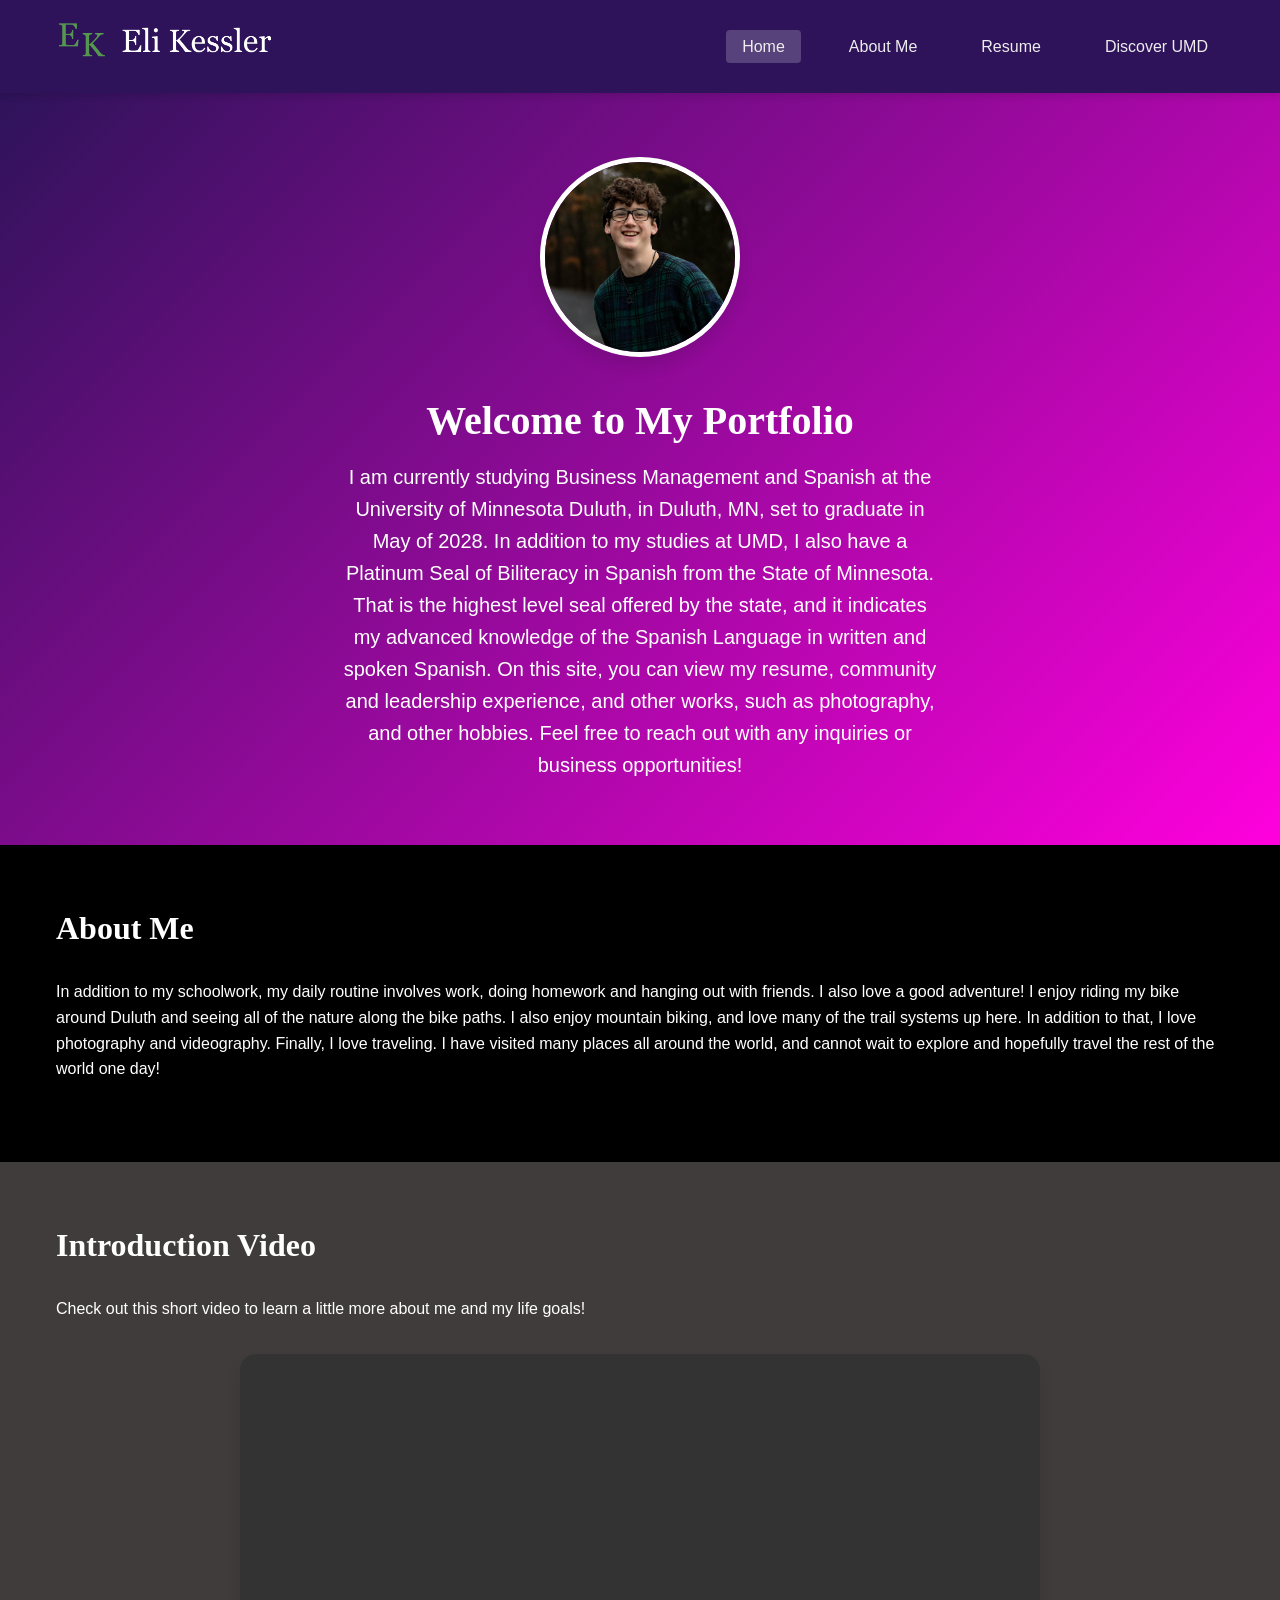
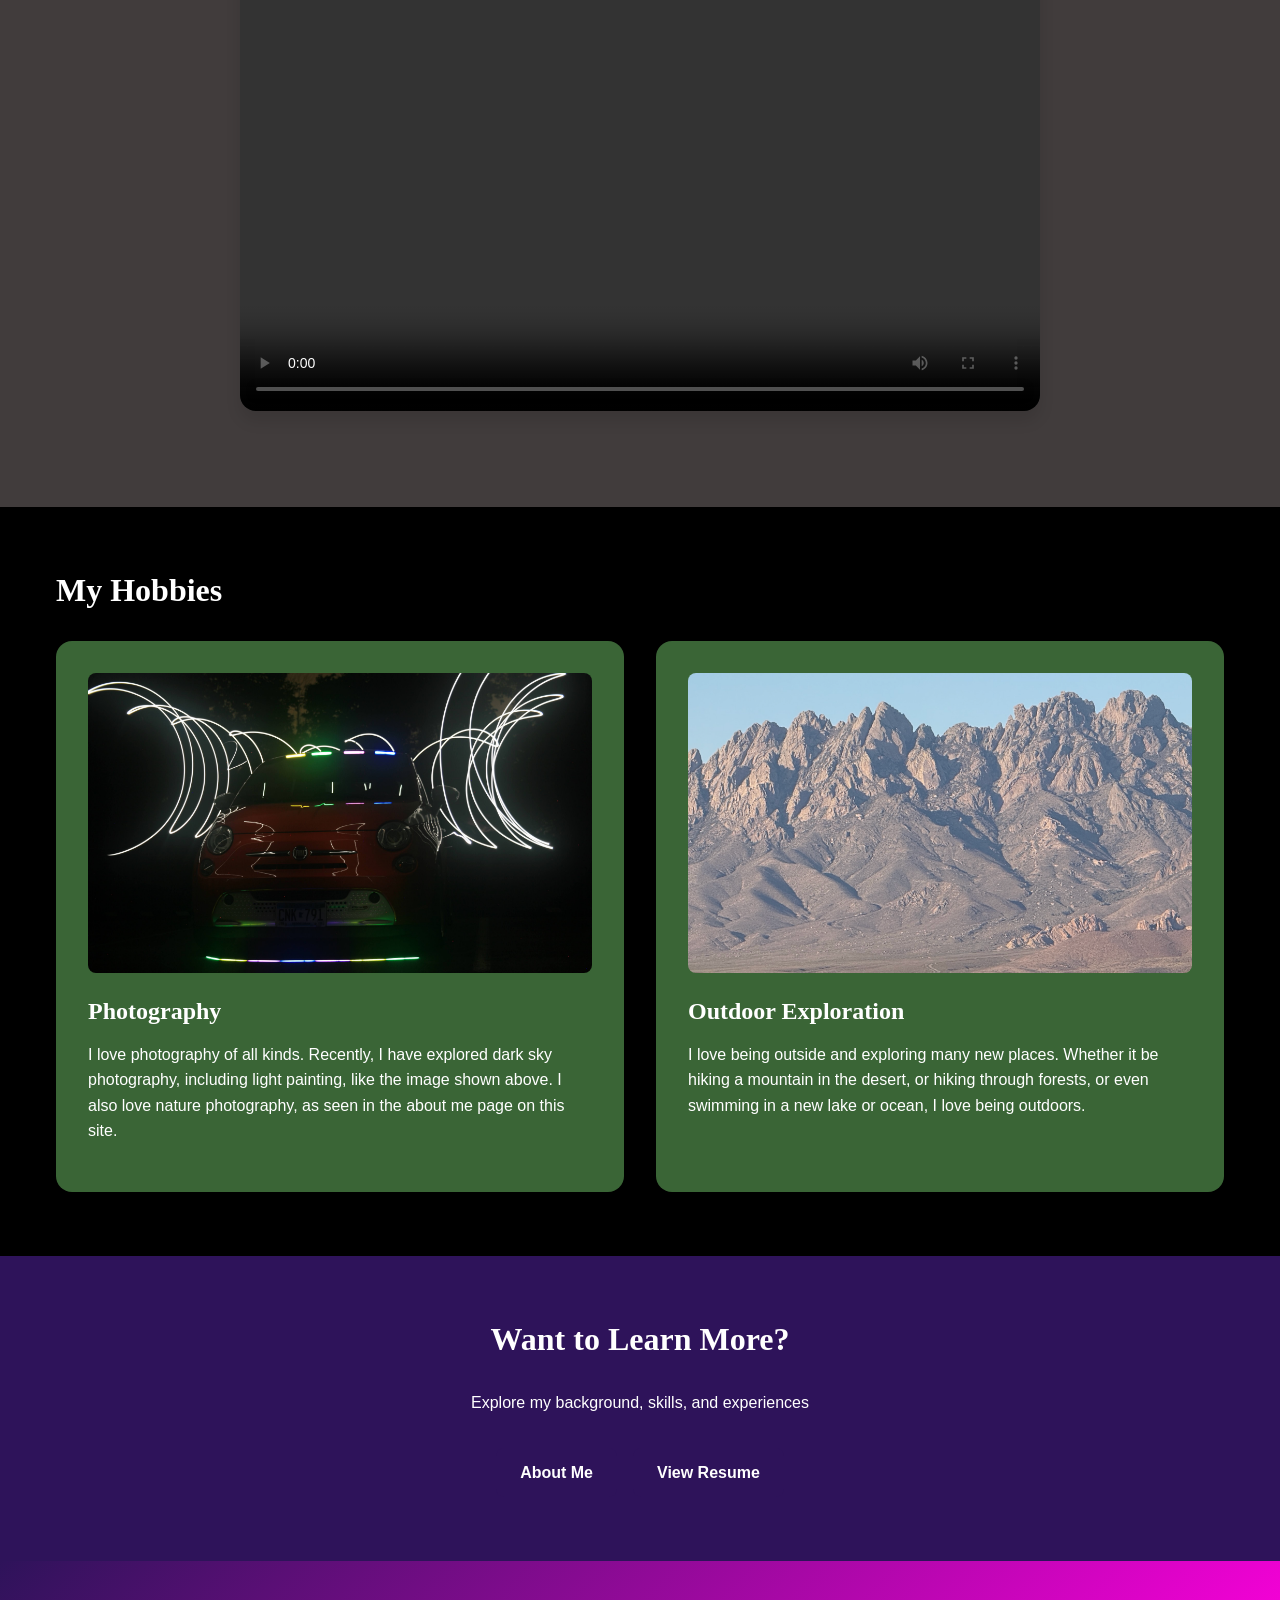
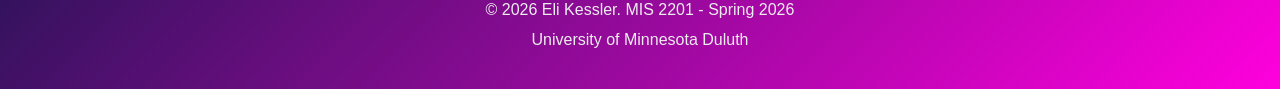
==== index.html @ 7580ed5b "Update index.html" ====
<!DOCTYPE html>
<!-- ==================================================================================
     MIS 2201 PHASE 1: PERSONAL WEBSITE - HOME PAGE
     ==================================================================================
     
     FILE: index.html (HOME PAGE)
     DUE: March 20, 2026, 11:00 AM
     POINTS: 6 pts (out of 22 pts for Required Pages Content)
     
     REQUIREMENTS FOR THIS PAGE:
     ✓ Professional headshot/picture of yourself
     ✓ Two hobby summaries with pictures  
     ✓ Short welcome video (introduce yourself)
     ✓ Professional introduction paragraph
     
     INSTRUCTIONS:
     1. Read ALL comments in this file - they explain everything!
     2. Replace ALL placeholder text marked with [BRACKETS]
     3. Replace ALL placeholder images in the images/ folder with YOUR images
     4. Replace placeholder video with YOUR welcome video
     5. Test in browser before submitting
     
     ================================================================================== -->

<html lang="en">
<!-- ==================================================================================
     HEAD SECTION
     ================================================================================== 
     The HEAD contains metadata about your page - info for browsers, not visible to users.
     ================================================================================== -->

<head>
    <!-- =============================================================================
         CHARACTER ENCODING & VIEWPORT
         Required for proper text display and mobile responsiveness
         ============================================================================= -->
    <meta charset="UTF-8">
    <meta name="viewport" content="width=device-width, initial-scale=1.0">

    <!-- =============================================================================
         SEO (Search Engine Optimization) META TAGS
         These help search engines understand your page
         ============================================================================= -->
    <meta name="description" content="Eli Kessler's professional portfolio website - MIS 2201 student at UMD">
    <meta name="keywords" content="portfolio, web development, UMD, Spanish, Photography">
    <meta name="author" content="Eli Kessler">

    <!-- =============================================================================
         PAGE TITLE
         This appears in browser tabs and search results
         
         ACTION REQUIRED: Replace [YOUR NAME] with your actual name
         ============================================================================= -->
    <title>Eli Kessler - Home | Personal Portfolio</title>

    <!-- =============================================================================
         LINK TO CSS STYLESHEET
         External CSS keeps styling separate from HTML (best practice)
         ============================================================================= -->
    <link rel="stylesheet" href="css/style.css">
     <link rel="icon" type="image/png" href="images/Favicon.png">
</head>

<!-- ==================================================================================
     BODY SECTION
     ================================================================================== 
     Everything visible on your webpage goes in the BODY
     ================================================================================== -->

<body>

    <!-- =============================================================================
         NAVIGATION BAR (6 pts worth of usability)
         =============================================================================
         The nav appears on EVERY page - must link to all 4 pages:
         - index.html (Home - this page)
         - about.html (About Me)
         - resume.html (Resume)
         - discover-umd.html (Discover UMD)
         
         The navigation has:
         - Desktop view: Horizontal menu
         - Mobile view: Hamburger menu (JavaScript in script.js handles this)
         ============================================================================= -->
   <nav class="navbar">

        <div class="container">
            <!-- Logo/Your Name (links to home) -->
            <div class="logo">
                <a href="index.html">
                    <!-- ACTION REQUIRED: Replace [YOUR NAME] with your actual name -->
                     <img src="images/Logo.png" height="50 px"/> </a>
            </div>
            <!-- Navigation Links -->
            <ul class="nav-menu">
                <li><a href="index.html" class="active">Home</a></li>
                <li><a href="about.html">About Me</a></li>
                <li><a href="resume.html">Resume</a></li>
                <li><a href="discover-umd.html">Discover UMD</a></li>
                <!-- OPTIONAL: If you do the extra credit game page, add link here -->
                <!-- <li><a href="game.html">Game</a></li> -->
            </ul>
            <!-- Hamburger Menu Icon (for mobile - handled by JavaScript) -->
            <div class="hamburger">
                <span></span>
                <span></span>
                <span></span>
            </div>
        </div>
    </nav>
    <!-- =============================================================================
         HERO SECTION WITH HEADSHOT
         =============================================================================
         REQUIRED (Part of 6 pts for Home Page):
         - Professional headshot/picture of yourself
         - Welcoming headline
         - Brief introduction
         
         FILE FORMAT NOTES:
         - Best formats: .jpg (photos), .png (if you want transparency)
         - Recommended size: 400x400px to 800x800px
         - Keep file size under 1MB (compress if needed)
         - Name your file clearly: "your-name-headshot.jpg"
         
         TO REPLACE THE PLACEHOLDER IMAGE:
         1. Take or select a professional photo of yourself
         2. Save it in the images/ folder  (e.g., "john-smith-headshot.jpg")
         3. Update the src below to match your filename
         4. Update the alt text with your actual name
         ============================================================================= -->
    <header class="hero">
        <div class="container">
            <div class="hero-content">
                <!-- HEADSHOT IMAGE - ACTION REQUIRED -->
                <img src="images/Me.jpg" alt="Photo of Eli Kessler" class="headshot">
                <!-- 
                    ^^^ REPLACE THIS ^^^
                    1. Change src="images/placeholder-headshot.png" to your image filename
                    2. Change alt="[YOUR NAME]..." to your actual name (important for accessibility)
                 -->

                <!-- WELCOME HEADING - ACTION REQUIRED -->
                <h1>Welcome to My Portfolio</h1>
                <!-- ^^^ CUSTOMIZE THIS - Make it your own! Examples:
                     "Hi, I'm [Your Name]"
                     "Welcome to [Your Name]'s Portfolio"
                     "Building the Future, One Line of Code at a Time"
                 -->

                <!-- INTRODUCTION PARAGRAPH - ACTION REQUIRED -->
                <p class="intro">
                        I am currently studying Business Management and Spanish at the University of Minnesota Duluth, in Duluth, MN, set to graduate in May of 2028. In addition to my studies at UMD, I also have a Platinum Seal of Biliteracy in Spanish from the State of Minnesota. That is the highest level seal offered by the state, and it indicates my advanced knowledge of the Spanish Language in written and spoken Spanish. On this site, you can view my resume, community and leadership experience, and other works, such as photography, and other hobbies. Feel free to reach out with any inquiries or business opportunities!
                    <!-- EXAMPLE (DELETE THIS and write your own):
                         Hi, I'm Sarah Johnson, a junior majoring in Management Information Systems at the University 
                         of Minnesota Duluth. I'm passionate about using technology to solve business problems and 
                         create innovative solutions. Welcome to my portfolio!
                     -->
                </p>
            </div>
        </div>
    </header>

    <!-- =============================================================================
         INTRODUCTION SECTION
         =============================================================================
         More detailed introduction - expands on your hero section
         Tell visitors more about yourself, your goals, and what they'll find on your site
         ============================================================================= -->
    <section class="introduction">
        <div class="container">
            <h2>About Me</h2>
            <!-- ACTION REQUIRED: Write 3-5 sentences expanding on your introduction -->
            <p>
                    In addition to my schoolwork, my daily routine involves work, doing homework and hanging out with friends. I also love a good adventure! I enjoy riding my bike around Duluth and seeing all of the nature along the bike paths. I also enjoy mountain biking, and love many of the trail systems up here. In addition to that, I love photography and videography. Finally, I love traveling. I have visited many places all around the world, and cannot wait to explore and hopefully travel the rest of the world one day!
            </p>
        </div>
    </section>

    <!-- =============================================================================
         WELCOME VIDEO SECTION
         =============================================================================
         REQUIRED (Part of 6 pts for Home Page):
         - Short welcome video where you introduce yourself
         - Recommended: 30-60 seconds long
         - Show your personality! Smile, be confident
         
         ============================================================================= 
         
         VIDEO EMBEDDING: YOU HAVE 3 OPTIONS
         Choose the option that works best for you:
         
         OPTION 1: YouTube (RECOMMENDED - EASIEST)
         ==========================================
         1. Upload your video to YouTube
         2. Click "Share" → "Embed"
         3. Copy the iframe code
         4. Replace the iframe below
         
         PROS: Easy, reliable, handles all devices automatically, free hosting
         CONS: Requires YouTube account, video is public
         
         FILE FORMATS for upload: YouTube accepts MP4, MOV, AVI, WMV
         
         
         OPTION 2: Vimeo (GREAT ALTERNATIVE)
         ====================================
         1. Upload to Vimeo (vimeo.com)
         2. Get embed code
         3. Replace iframe below
         
         PROS: Professional looking, good for portfolios, no ads
         CONS: Free tier has weekly upload limits
         
         
         OPTION 3: Self-Hosted HTML5 Video (ADVANCED)
         =============================================
         Host the video file yourself (on GitHub Pages, Netlify, etc.)
         
         PROS: Full control, no external platform needed
         CONS: Larger files slow down your site, browser compatibility issues
         
         FILE FORMATS: Use BOTH MP4 and WebM for maximum compatibility
         - MP4: Works in Chrome, Safari, Edge, Firefox
         - WebM: Smaller file size, works in modern browsers
         
         Recommended specs:
         - Resolution: 1920x1080 (1080p) or 1280x720 (720p)
         - Length: 30-60 seconds (keep under 2 minutes)
         - File size: Under 50MB (compress if needed)
         - Codec: H.264 for MP4
         
         COMPRESSION TOOLS:
         - HandBrake (free): handbrake.fr
         - Online: cloudconvert.com, freeconvert.com
         
         ============================================================================= -->
    <section class="welcome-video">
        <div class="container">
            <h2>Introduction Video</h2>
             <p> Check out this short video to learn a little more about me and my life goals!</p>
            <div class="video-container">

                <!-- =====================================================================
                     SAMPLE VIDEO (Replace with YOUR video!)
                     =====================================================================
                     A sample video is included so you can see how it looks.
                     You MUST replace this with YOUR OWN welcome video before submitting.
                     
                     You have 3 options for your own video:
                     
                     OPTION 1: YOUTUBE (RECOMMENDED - EASIEST)
                     - Upload your video to YouTube
                     - Click "Share" > "Embed" > Copy the iframe code
                     - Replace the <video> tag below with your YouTube iframe
                     - Example:
                       <iframe width="560" height="315" 
                               src="https://www.youtube.com/embed/YOUR_VIDEO_ID" 
                               title="Welcome Video" frameborder="0"
                               allow="accelerometer; autoplay; clipboard-write; encrypted-media; gyroscope; picture-in-picture"
                               allowfullscreen>
                       </iframe>
                     
                     OPTION 2: VIMEO
                     - Upload to vimeo.com, get embed code
                     - Replace the <video> tag below with Vimeo iframe
                     
                     OPTION 3: SELF-HOSTED (current setup)
                     - Replace videos/sample-welcome.mp4 with YOUR video file
                     - Provide BOTH MP4 and WebM for best browser compatibility
                     ===================================================================== -->
                <video controls>
                    <source src="videos/Me.mp4" type="video/mp4">
                    Your browser does not support the video tag.
                    <a download="" href="videos/Me.mp4">Download the video instead.</a>
                </video>
                <!-- ^^^ REPLACE THIS with YOUR welcome video (YouTube, Vimeo, or your own file) -->
            </div>
        </div>
    </section>

    <!-- =============================================================================
         HOBBIES SECTION
         =============================================================================
         REQUIRED (Part of 6 pts for Home Page):
         - TWO hobby summaries with pictures
         - Each hobby needs: name, image, brief description
         
         Later, on your ABOUT page, you'll expand these with detailed stories
         Here, just give a preview/summary
         
         IMAGE REQUIREMENTS:
         - 2 hobbies = 2 images minimum
         - FILE FORMATS: .jpg (best for photos), .png (if transparency needed)
         - SIZE: Around 800x600px or larger (will be resized by CSS)
         - KEEP FILE SIZE: Under 500KB each (compress if needed)
         
         FILE NAMING: Be descriptive!
         - Good: "sarah-photography-hobby.jpg", "john-hiking-mountains.jpg"
         - Bad: "IMG_1234.jpg", "photo.jpg"
         
         TO REPLACE PLACEHOLDERS:
         1. Choose 2 of YOUR hobbies/interests
         2. Find or take photos representing each hobby
         3. Save them in images/ folder
         4. Update src attributes below
         5. Write YOUR hobby names and descriptions
         ============================================================================= -->
    <section class="hobbies">
        <div class="container">
            <h2>My Hobbies</h2>
            <div class="hobby-grid">

                <!-- =================================================================
                     HOBBY #1 - ACTION REQUIRED: Replace with YOUR first hobby
                     ================================================================= -->
                <div class="hobby-card">
                    <!-- HOBBY IMAGE -->
                    <img src="images/Car.JPG"
                        alt="Light painting car photo taken by Eli Kessler">
                    <!-- ^^^ REPLACE:
                         1. src= with your hobby image filename
                         2. alt= with description of what the image shows
                     -->

                    <!-- HOBBY NAME -->
                    <h3>Photography</h3>
                    <!-- ^^^ REPLACE with your hobby name. Examples:
                         "Photography", "Hiking", "Coding", "Cooking", "Gaming", etc.
                     -->

                    <!-- HOBBY SUMMARY (2-3 sentences) -->
                    <p>
                        I love photography of all kinds. Recently, I have explored dark sky photography, including light painting, like the image shown above. I also love nature photography, as seen in the about me page on this site.

                        <!-- EXAMPLE (DELETE and write your own):
                             I've been passionate about photography for over 3 years, 
                             specializing in landscape and nature photography. I love 
                             capturing the beauty of Minnesota's wilderness areas.
                         -->
                    </p>
                </div>

                <!-- =================================================================
                     HOBBY #2 - ACTION REQUIRED: Replace with YOUR second hobby
                     ================================================================= -->
                <div class="hobby-card">
                    <img src="images/mountain.jpg" alt="Photo of Organ Mountain taken by Eli Kessler">

                    <h3>Outdoor Exploration</h3>

                    <p>
                        I love being outside and exploring many new places. Whether it be hiking a mountain in the desert, or hiking through forests, or even swimming in a new lake or ocean, I love being outdoors. 
                    </p>
                </div>

            </div>
        </div>
    </section>

    <!-- =============================================================================
         CALL TO ACTION (CTA) SECTION
         =============================================================================
         Encourage visitors to explore more of your site
         This creates a good user experience and improves navigation
         ============================================================================= -->
  
        <div class="cta">
            <h2>Want to Learn More?</h2>
            <p>Explore my background, skills, and experiences</p>
            <div class="cta-buttons">
                <a href="about.html" class="btn btn-primary">About Me</a>
                <a href="resume.html" class="btn btn-primary">View Resume</a>
            </div>
            <!-- OPTIONAL: Customize these buttons or add more -->
        </div>
  

    <!-- =============================================================================
         FOOTER
         =============================================================================
         Appears on every page - contains copyright and attribution
         ============================================================================= -->
    <footer>
        <div class="container">
            <!-- ACTION REQUIRED: Replace [YOUR NAME] -->
            <p>&copy; 2026 Eli Kessler. MIS 2201 - Spring 2026</p>
            <p>University of Minnesota Duluth</p>
            <!-- OPTIONAL: Add social media links, contact email, etc. -->
        </div>
    </footer>

    <!-- =============================================================================
         JAVASCRIPT
         =============================================================================
         Links to external JavaScript file for interactivity
         - Handles mobile menu toggle
         - Adds smooth scrolling
         - Creates fade-in animations
         ============================================================================= -->
    <script src="js/script.js"></script>
    <!-- The JavaScript is in an external file (js/script.js) - best practice! -->

</body>

</html>

<!-- ==================================================================================
     SUBMISSION CHECKLIST FOR index.html (Home Page)
     ==================================================================================
     
     Before submitting, verify YOU HAVE:
     ✓ Replaced [YOUR NAME] everywhere it appears
     ✓ Written a professional introduction paragraph
     ✓ Replaced headshot image with YOUR photo
     ✓ Added YOUR welcome video (YouTube, Vimeo, or self-hosted)
     ✓ Described YOUR two hobbies with images
     ✓ Replaced ALL placeholder images with YOUR images
     ✓ Updated all alt text for images
     ✓ Tested page in browser (looks good on desktop AND mobile)
     ✓ All links in navigation work
     ✓ Video plays correctly
     ✓ No "localhost" references (when you deploy)
     
     TESTING:
     1. Open index.html in your browser
     2. Click all navigation links (should work)
     3. Check that all images load
     4. Play the video
     5. Test on your phone (responsive design)
     
     GRADING: This page is worth 6 points out of 22 total for Required Pages
     
     ================================================================================== -->
---- css/style.css ----
/* ==================================================================================
   MIS 2201 PHASE 1: PERSONAL WEBSITE STYLESHEET
   ==================================================================================
   
   FILE: style.css
   PURPOSE: Main stylesheet for your personal portfolio website
   
   WHAT THIS FILE DOES:
   - Controls all visual styling (colors, fonts, layouts, spacing)
   - Makes your website responsive (looks good on phones, tablets, desktops)
   - Creates animations and interactive effects
   - Ensures consistent design across all pages
   
   ================================================================================== 
   
   CSS BASICS FOR STUDENTS
   ==================================================================================
   
   CSS (Cascading Style Sheets) controls how your HTML looks. It uses "selectors"
   to target HTML elements and apply styles to them.
   
   ANATOMY OF A CSS RULE:
   ```
   selector {
       property: value;
       another-property: another-value;
   }
   ```
   
   EXAMPLE:
   ```
   h1 {
       color: red;
       font-size: 24px;
   }
   ```
   This makes all <h1> headings red and 24 pixels tall.
   
   ================================================================================== 
   
   CUSTOMIZING THIS STYLESHEET
   ==================================================================================
   
   YOU DON'T NEED TO MODIFY THIS FILE TO COMPLETE THE PROJECT!
   
   However, if you want to customize your website's appearance, here are the
   easiest ways to do it:
   
   1. CHANGE COLORS (See CSS Variables section below)
      - Scroll down to :root { } section
      - Change the color values
      - Example: Change --primary-color from #7a0019 to #ff0000 for red
   
   2. CHANGE FONTS
      - Find the --font-primary and --font-heading variables
      - Replace with different font families
      - Example: --font-primary: 'Arial', sans-serif;
   
   3. ADJUST SPACING
      - Modify the --spacing variables to make things closer or further apart
   
   4. CHANGE BORDER RADIUS
      - Adjust --radius variables to make corners more or less rounded
   
   Make changes carefully and test in your browser after each change!
   
   ================================================================================== 
   
   CSS VARIABLES (Custom Properties)
   ==================================================================================
   
   CSS Variables let you define values once and reuse them throughout the file.
   This makes it easy to change colors, fonts, or spacing in one place.
   
   HOW TO USE:
   - Define: --variable-name: value; (in :root)
   - Use: var(--variable-name) anywhere in the file
   
   EXAMPLE:
   ```
   :root {
       --my-color: blue;
   }
   
   h1 {
       color: var(--my-color);  (h1 will be blue)
   }
   ```
   
   TIP: Change the values below to customize your entire website's look!

==================================================================================*/
.header-logo {
    max-width: 200px; /* Adjust this number to make it bigger or smaller */
    height: auto;
}
/* ===== CSS VARIABLES ===== */
:root {
    /* Colors - Customize these! */
    --primary-color: #2e135a;
    /* UMD Maroon */
    --secondary-color: #3a6536;
    /* UMD Gold */
    --accent-color: #ff00dd;
    /* Blue accent */
    --text-primary: #ffffff;
    /* Dark gray */
    --text-secondary: #ffffff;
    /* Medium gray */
    --background: #000000;
    /* White */
    --background-light: #413c3c;
    /* Light gray */
    --border-color: #2f007a;
    /* Border gray */
    --link-hover: #c27ba0;

    /* Fonts */
    --font-primary: 'Georgia', Tahoma, Geneva, Verdana, sans-serif;
    --font-heading: 'Georgia', serif;

    /* Spacing */
    --spacing-xs: 0.5rem;
    --spacing-sm: 1rem;
    --spacing-md: 2rem;
    --spacing-lg: 3rem;
    --spacing-xl: 4rem;

    /* Border Radius */
    --radius-sm: 0.25rem;
    --radius-md: 0.5rem;
    --radius-lg: 1rem;

    /* Shadows */
    --shadow-sm: 0 1px 2px rgba(0, 0, 0, 0.05);
    --shadow-md: 0 4px 6px rgba(0, 0, 0, 0.1);
    --shadow-lg: 0 10px 15px rgba(0, 0, 0, 0.1);
}

/* ===== RESET & BASE STYLES ===== */
* {
    margin: 0;
    padding: 0;
    box-sizing: border-box;
}

html {
    scroll-behavior: smooth;
}

body {
    font-family: var(--font-primary);
    color: var(--text-primary);
    line-height: 1.6;
    background-color: var(--background);
}

.container {
    max-width: 1200px;
    margin: 0 auto;
    padding: 0 var(--spacing-sm);
}

/* ===== TYPOGRAPHY ===== */
h1,
h2,
h3,
h4,
h5,
h6 {
    font-family: var(--font-heading);
    line-height: 1.2;
    margin-bottom: var(--spacing-sm);
    color: var(--text-primary);
}

h1 {
    font-size: 2.5rem;
}

h2 {
    font-size: 2rem;
    margin-bottom: var(--spacing-md);
}

h3 {
    font-size: 1.5rem;
}

p {
    margin-bottom: var(--spacing-sm);
}

a {
    color: var(--accent-color);
    text-decoration: none;
    transition: color 0.3s ease;
}

a:hover {
    color: var(--accent-color);
    text-decoration: underline;
}

/* ===== NAVIGATION ===== */
.navbar {
    background-color: var(--primary-color);
    color: white;
    padding: var(--spacing-sm) 0;
    box-shadow: var(--shadow-md);
    position: sticky;
    top: 0;
    z-index: 1000;
}

.navbar .container {
    display: flex;
    justify-content: space-between;
    align-items: center;
}

.logo a {
    color: white;
    font-size: 1.5rem;
    font-weight: bold;
    text-decoration: none;
}

.nav-menu {
    display: flex;
    list-style: none;
    gap: var(--spacing-md);
}

.nav-menu a {
    color: #ededed;
    padding: 0.5rem 1rem;
    border-radius: var(--radius-sm);
    transition: background-color 0.3s ease;
}

.nav-menu a:hover,
.nav-menu a.active {
    background-color: rgba(255, 255, 255, 0.2);
    text-decoration: none;
}

/* Hamburger Menu (Mobile) */
.hamburger {
    display: none;
    flex-direction: column;
    cursor: pointer;
    gap: 4px;
}

.hamburger span {
    width: 25px;
    height: 3px;
    background-color: white;
    transition: 0.3s;
}

/* ===== HERO SECTION ===== */
.hero {
    background: linear-gradient(135deg, var(--primary-color) 0%, var(--accent-color) 100%);
    color: white;
    padding: var(--spacing-xl) 0;
    text-align: center;
}

.hero-content {
    max-width: 800px;
    margin: 0 auto;
}

.headshot {
    width: 200px;
    height: 200px;
    border-radius: 50%;
    object-fit: cover;
    border: 5px solid white;
    box-shadow: var(--shadow-lg);
    margin-bottom: var(--spacing-md);
}

.hero h1 {
    color: white;
    margin-bottom: var(--spacing-sm);
}

.intro {
    font-size: 1.25rem;
    max-width: 600px;
    margin: 0 auto;
}

/* ===== SECTIONS ===== */
section {
    padding: var(--spacing-xl) 0;
}

section:nth-child(even) {
    background-color: var(--background-light);
}

.page-header {
     background: linear-gradient(135deg, var(--primary-color) 0%, var(--accent-color) 100%);
    color: white;
    padding: var(--spacing-lg) 0;
    text-align: center;
}

.page-header h1 {
    color: white;
}

.page-header p {
    font-size: 1.25rem;
    opacity: 0.9;
}

/* ===== BUTTONS ===== */
.btn {
    display: inline-block;
    padding: 0.75rem 1.5rem;
    border-radius: var(--radius-md);
    font-weight: bold;
    text-decoration: none;
    transition: all 0.3s ease;
    cursor: pointer;
    border: none;
}

.btn-primary {
    background-color: var(--primary-color);
    color: white;
}

.btn-primary:hover {
    background-color: var(--primary-color);
    text-decoration: none;
    transform: translateY(-2px);
    box-shadow: var(--shadow-lg);
}

.btn-secondary {
    background-color: var(--secondary-color);
    color: var(--text-primary);
}

.btn-secondary:hover {
    background-color: #e6b800;
    text-decoration: none;
    transform: translateY(-2px);
}

.btn-download {
    background-color: var(--primary-color);
    color: white;
    margin-top: var(--spacing-sm);
  
}

.btn-download:hover {
    background-color: var(--primary-color);
    text-decoration: none;
    
}

/* ===== GRIDS ===== */
.hobby-grid,
.highlights-grid,
.reasons-grid,
.facts-grid,
.skills-grid {
    display: grid;
    grid-template-columns: repeat(auto-fit, minmax(250px, 1fr));
    gap: var(--spacing-md);
    margin-top: var(--spacing-md);
}

/* ===== CARDS ===== */
.hobby-card,
.reason-card,
.highlight-item,
.highlight-card,
.company-card {
    background: #3a6536;
    padding: var(--spacing-md);
    border-radius: var(--radius-lg);
    box-shadow: var(--shadow-md);
    transition: transform 0.3s ease, box-shadow 0.3s ease;
}

.hobby-card:hover,
.reason-card:hover,
.highlight-item:hover,
.highlight-card:hover {
    transform: translateY(-5px);
    box-shadow: var(--shadow-lg);
}

.hobby-card img {
    width: 100%;
    height: 300px;
    object-fit: cover;
    border-radius: var(--radius-md);
    margin-bottom: var(--spacing-sm);
}

.highlight-item img,
.highlight-card img {
    width: 100%;
    height: auto;
    border-radius: var(--radius-md);
    margin-bottom: var(--spacing-sm);
}

.reason-card .icon {
    font-size: 3rem;
    margin-bottom: var(--spacing-sm);
}

/* ===== VIDEO CONTAINERS ===== */
.video-container {
    position: relative;
    padding-bottom: 56.25%;
    /* 16:9 Aspect Ratio */
    height: 0;
    overflow: hidden;
    max-width: 800px;
    margin: var(--spacing-md) auto;
    border-radius: var(--radius-lg);
    box-shadow: var(--shadow-lg);
}

.video-container iframe,
.video-container video {
    position: absolute;
    top: 0;
    left: 0;
    width: 100%;
    height: 100%;
}

/* ===== RESUME SPECIFIC ===== */
.resume-section {
    margin-bottom: var(--spacing-lg);
}

.resume-item {
    margin-bottom: var(--spacing-md);
    padding-bottom: var(--spacing-md);
    border-bottom: 1px solid var(--border-color);
}

.resume-item:last-child {
    border-bottom: none;
}

.item-header {
    display: flex;
    justify-content: space-between;
    align-items: baseline;
    margin-bottom: var(--spacing-xs);
}

.item-header h3 {
    margin-bottom: 0;
}

.date {
    color: var(--text-secondary);
    font-style: italic;
}

.institution {
    color: var(--text-secondary);
    margin-bottom: var(--spacing-sm);
}

.resume-item ul {
    margin-left: var(--spacing-md);
}

.resume-item li {
    margin-bottom: var(--spacing-xs);
}

.skill-category {
    background: var(--background-light);
    padding: var(--spacing-md);
    border-radius: var(--radius-md);
}

/* ===== COMPANIES (About Page) ===== */
.company-card {
    margin-bottom: var(--spacing-md);
}

.company-header {
    display: flex;
    align-items: center;
    gap: var(--spacing-sm);
    margin-bottom: var(--spacing-md);
}

.company-logo {
    width: 80px;
    height: 80px;
    object-fit: contain;
}

.company-details h4 {
    margin-top: var(--spacing-md);
    color: var(--primary-color);
}

.company-details ul {
    margin-left: var(--spacing-md);
}

/* ===== HOBBY DETAILS (About Page) ===== */
.hobby-detail {
    margin-bottom: var(--spacing-lg);
    padding-bottom: var(--spacing-lg);
    border-bottom: none;
}

.hobby-detail:last-child {
    border-bottom: none;
}

.hobby-images {
    display: grid;
    grid-template-columns: repeat(auto-fit, minmax(300px, 1fr));
    gap: var(--spacing-sm);
    margin: var(--spacing-md) 0;
}

.hobby-images img {
    width: 100%;
    height: 300px;
    object-fit: cover;
    border-radius: var(--radius-md);
}

/* ===== UMD FACTS ===== */
.facts-grid {
    text-align: center;
}

.fact {
    padding: var(--spacing-md);
}

.fact-number {
    font-size: 2.5rem;
    font-weight: bold;
    color: var(--primary-color);
}

.fact-label {
    color: var(--text-secondary);
    font-size: 0.9rem;
}

/* ===== CTA SECTION ===== */
.cta {
    background: var(--primary-color);
    text-align: center;
    padding: var(--spacing-xl) 0;
    
}

.cta h2,
.cta p {
    color: white;
}

.cta-buttons {
    display: flex;
    gap: var(--spacing-sm);
    justify-content: center;
    margin-top: var(--spacing-md);
}

/* ===== FOOTER ===== */
footer {
      background: linear-gradient(135deg, var(--primary-color) 0%, var(--accent-color) 100%);
    color: #ededed;
    text-align: center;
    padding: var(--spacing-md) 0;
}

footer p {
    margin: 0.25rem 0;
}

/* ===== RESPONSIVE DESIGN ===== */
@media (max-width: 768px) {

    /* Mobile navigation */
    .nav-menu {
        position: fixed;
        left: -100%;
        top: 60px;
        flex-direction: column;
        background-color: var(--primary-color);
        width: 100%;
        text-align: center;
        transition: 0.3s;
        box-shadow: var(--shadow-lg);
        padding: var(--spacing-md) 0;
    }

    .nav-menu.active {
        left: 0;
    }

    .hamburger {
        display: flex;
    }

    /* Typography adjustments */
    h1 {
        font-size: 2rem;
    }

    h2 {
        font-size: 1.75rem;
    }

    /* Grid adjustments */
    .hobby-grid,
    .highlights-grid,
    .reasons-grid {
        grid-template-columns: 1fr;
    }

    /* Header adjustments */
    .item-header {
        flex-direction: column;
        align-items: flex-start;
    }

    /* CTA buttons */
    .cta-buttons {
        flex-direction: column;
        align-items: center;
    }

    .btn {
        width: 80%;
    }
}

/* ===== UTILITY CLASSES ===== */
.text-center {
    text-align: center;
}

.mt-1 {
    margin-top: var(--spacing-sm);
}

.mt-2 {
    margin-top: var(--spacing-md);
}

.mt-3 {
    margin-top: var(--spacing-lg);
}

.mb-1 {
    margin-bottom: var(--spacing-sm);
}

.mb-2 {
    margin-bottom: var(--spacing-md);
}

.mb-3 {
    margin-bottom: var(--spacing-lg);
}

/* ===== ANIMATIONS ===== */
@keyframes fadeIn {
    from {
        opacity: 0;
        transform: translateY(20px);
    }

    to {
        opacity: 1;
        transform: translateY(0);
    }
}

.fade-in {
    animation: fadeIn 0.6s ease-out;
}
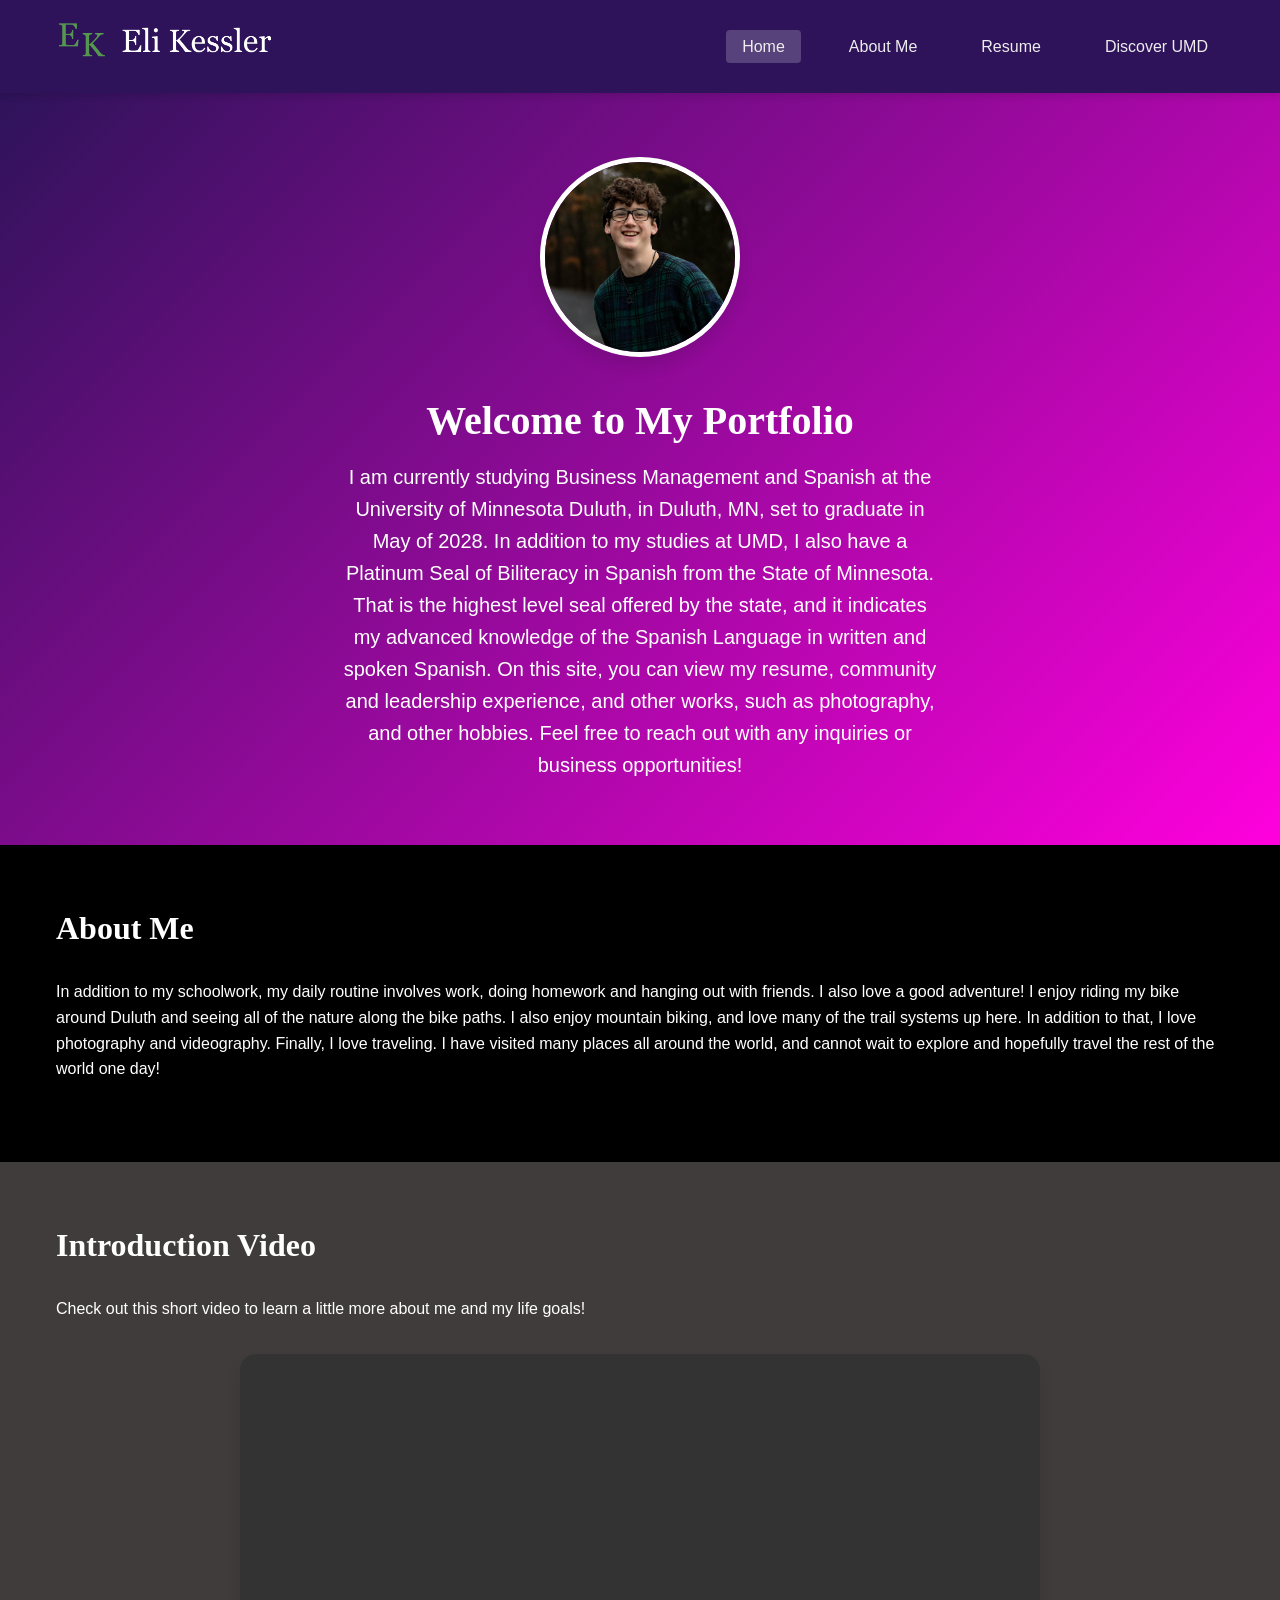
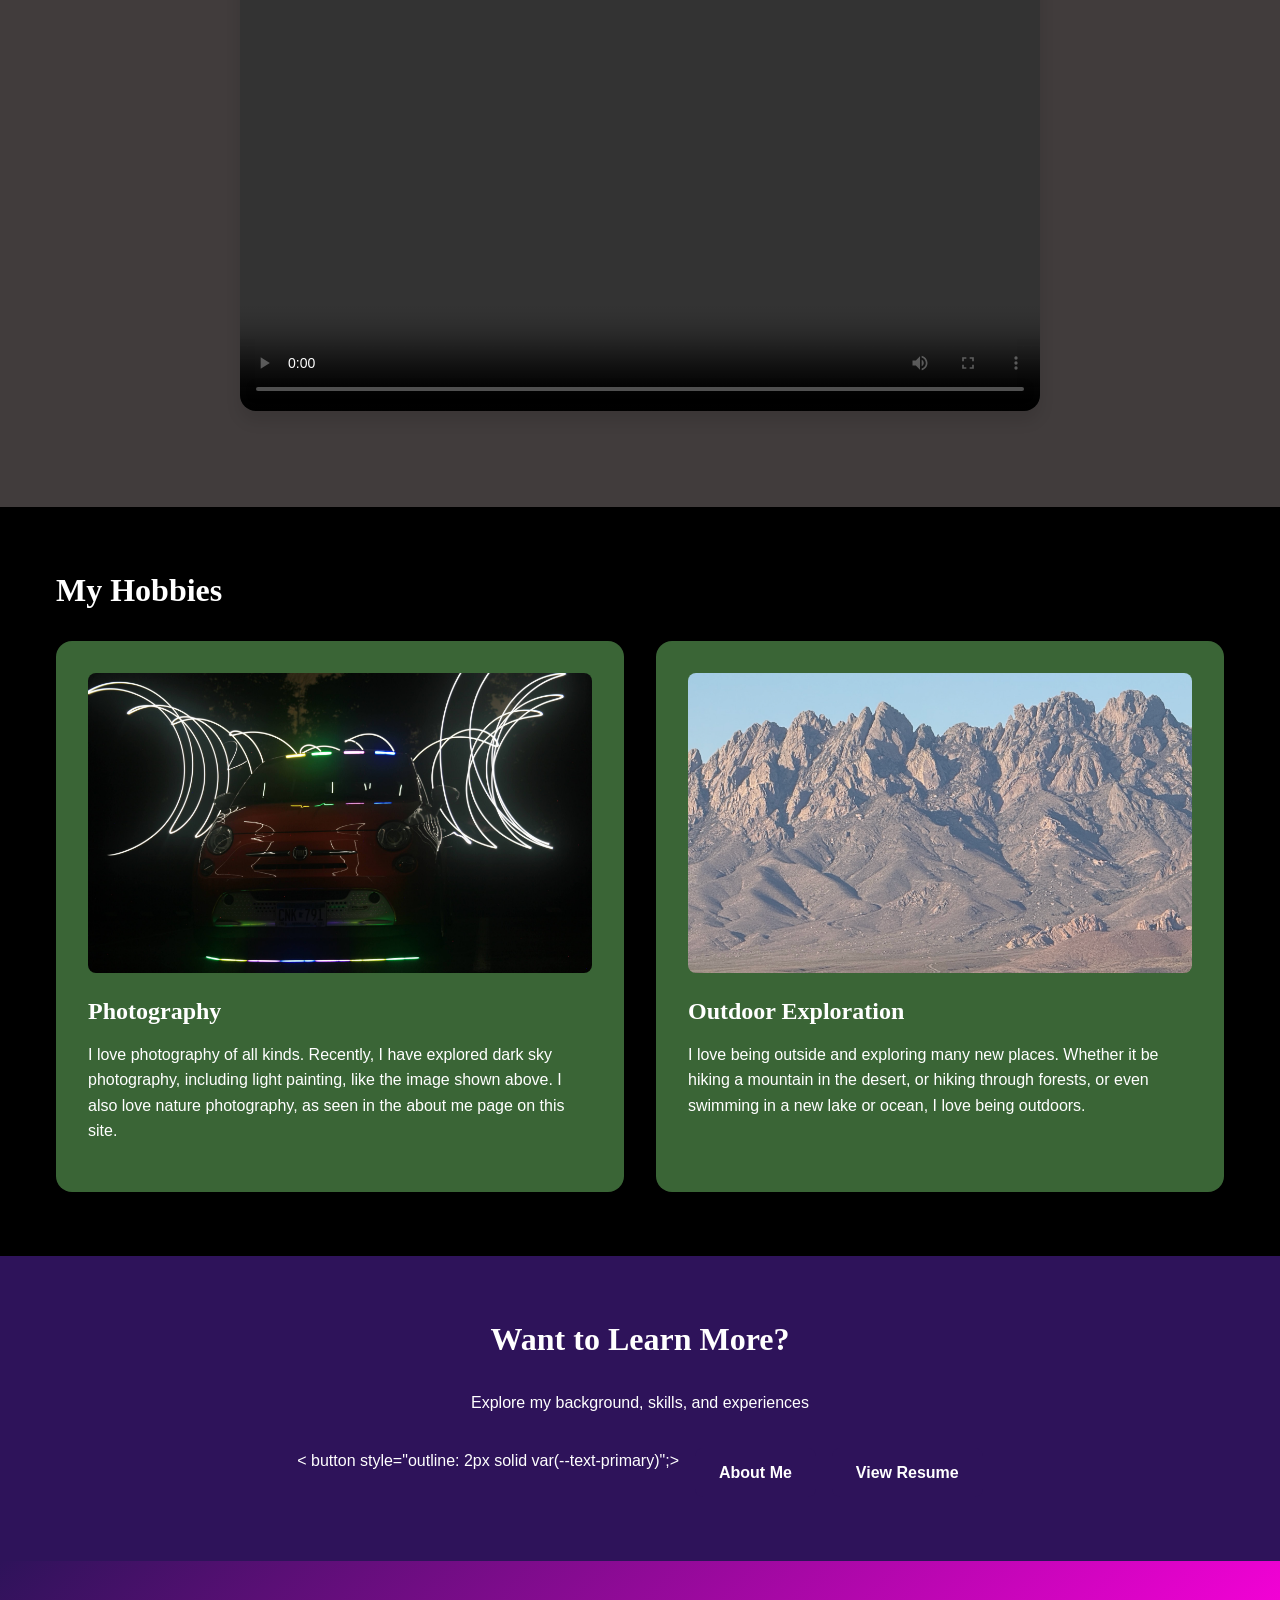
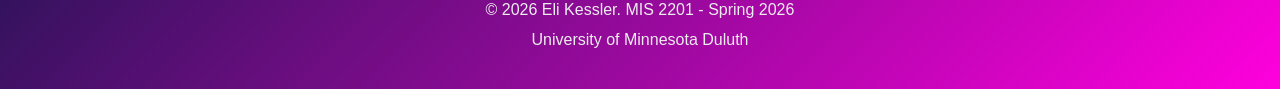
==== commit f61d1207: "Update index.html" ====
--- a/index.html
+++ b/index.html
@@ -368,8 +368,10 @@
             <h2>Want to Learn More?</h2>
             <p>Explore my background, skills, and experiences</p>
             <div class="cta-buttons">
+                 < button style="outline: 2px solid var(--text-primary)";>
                 <a href="about.html" class="btn btn-primary">About Me</a>
                 <a href="resume.html" class="btn btn-primary">View Resume</a>
+                 </button>
             </div>
             <!-- OPTIONAL: Customize these buttons or add more -->
         </div>
--- a/css/style.css
+++ b/css/style.css
@@ -583,6 +583,7 @@
     gap: var(--spacing-sm);
     justify-content: center;
     margin-top: var(--spacing-md);
+    
 }
 
 /* ===== FOOTER ===== */
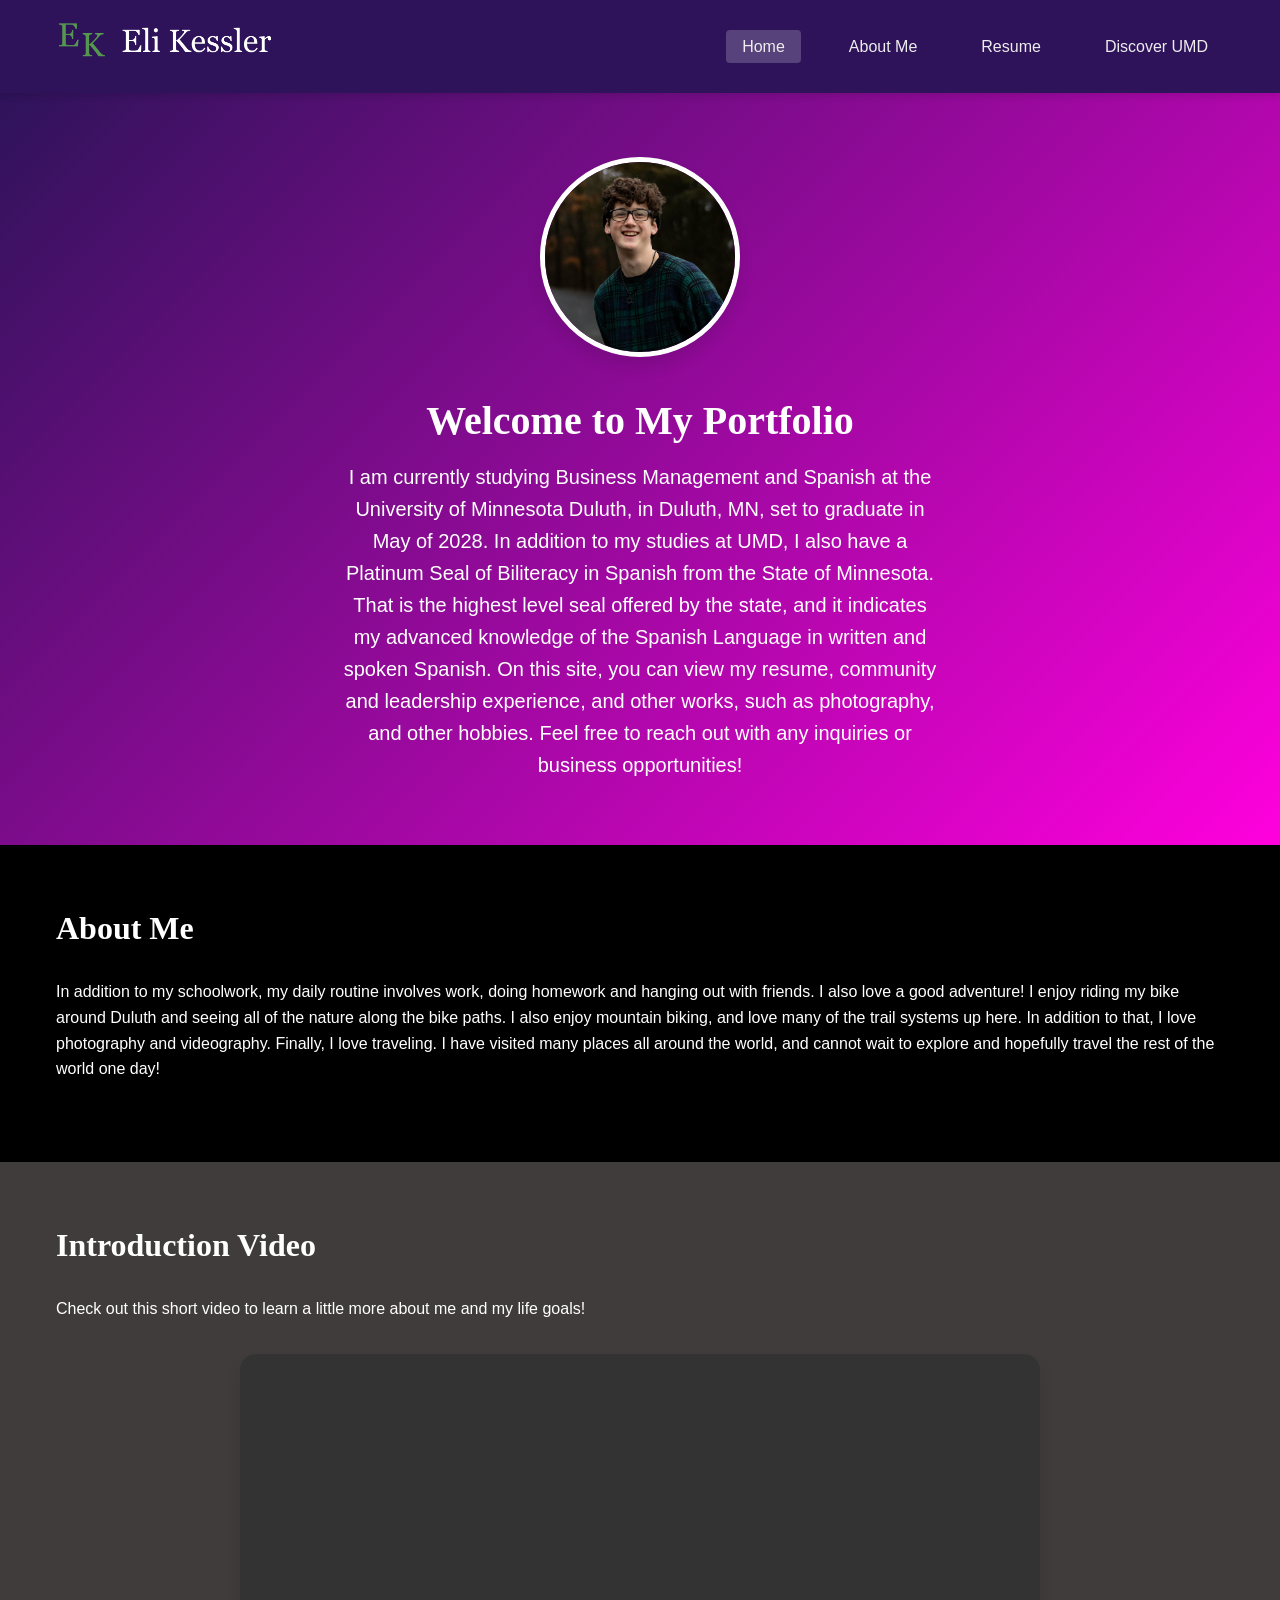
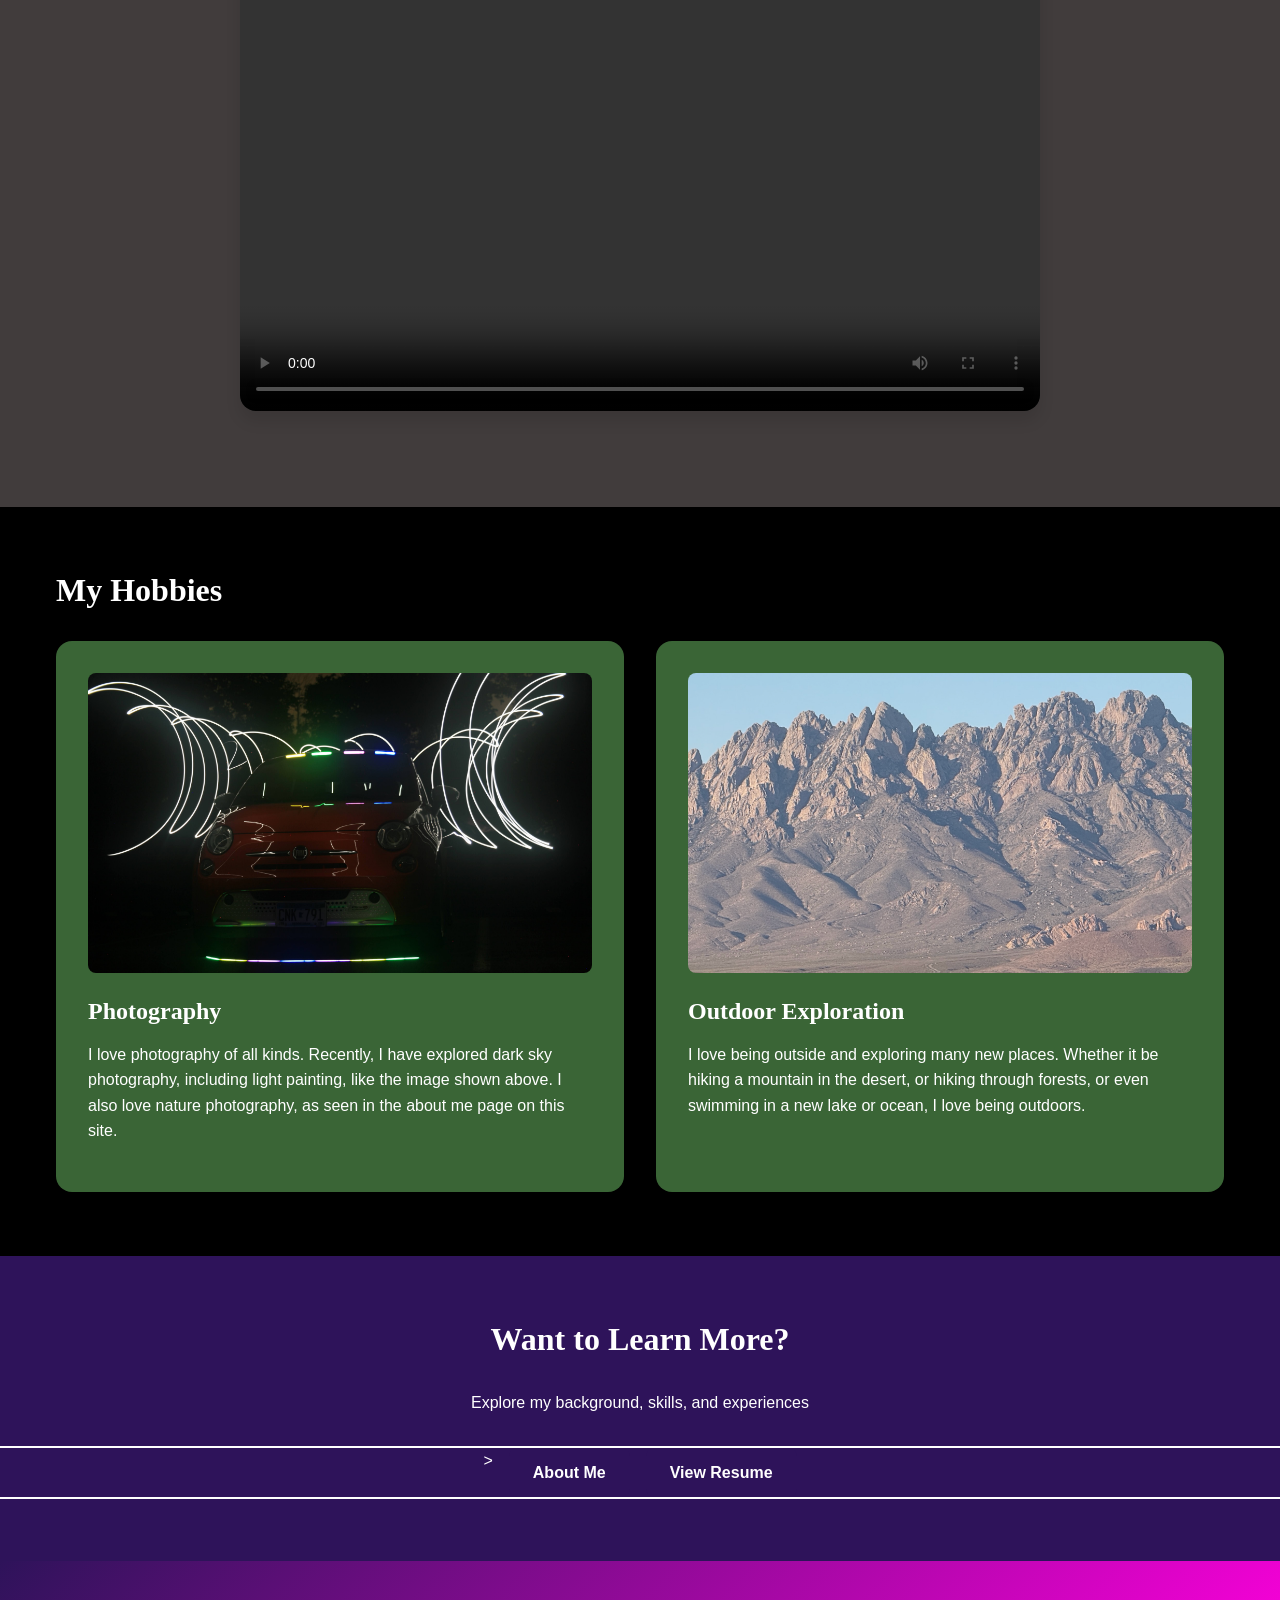
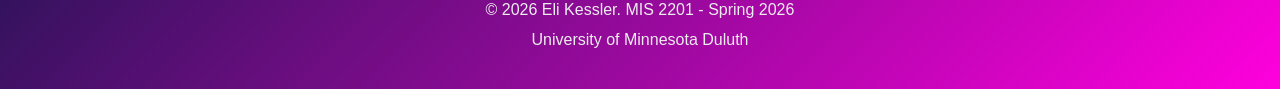
==== commit d97ff088: "Update index.html" ====
--- a/index.html
+++ b/index.html
@@ -367,8 +367,8 @@
         <div class="cta">
             <h2>Want to Learn More?</h2>
             <p>Explore my background, skills, and experiences</p>
-            <div class="cta-buttons">
-                 < button style="outline: 2px solid var(--text-primary)";>
+            <div class="cta-buttons" < button style="outline: 2px solid var(--text-primary)";>>
+                 
                 <a href="about.html" class="btn btn-primary">About Me</a>
                 <a href="resume.html" class="btn btn-primary">View Resume</a>
                  </button>
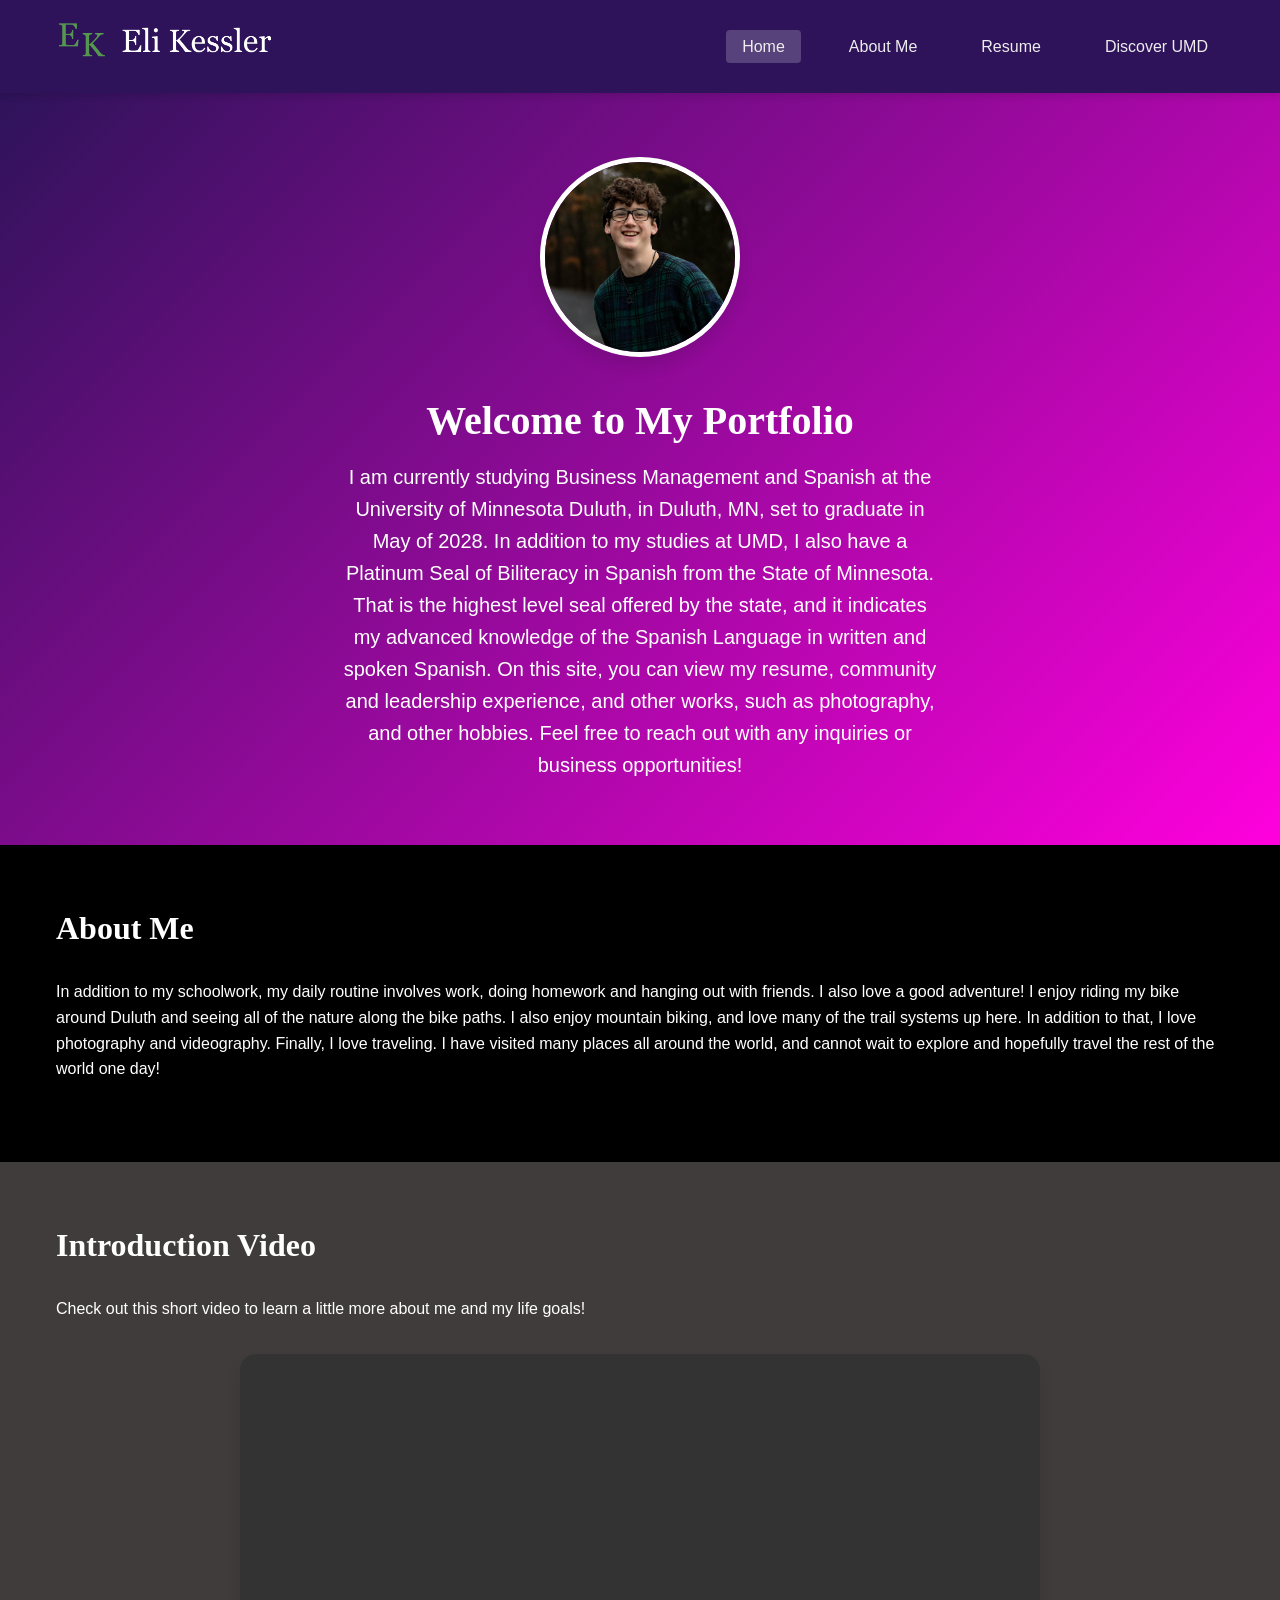
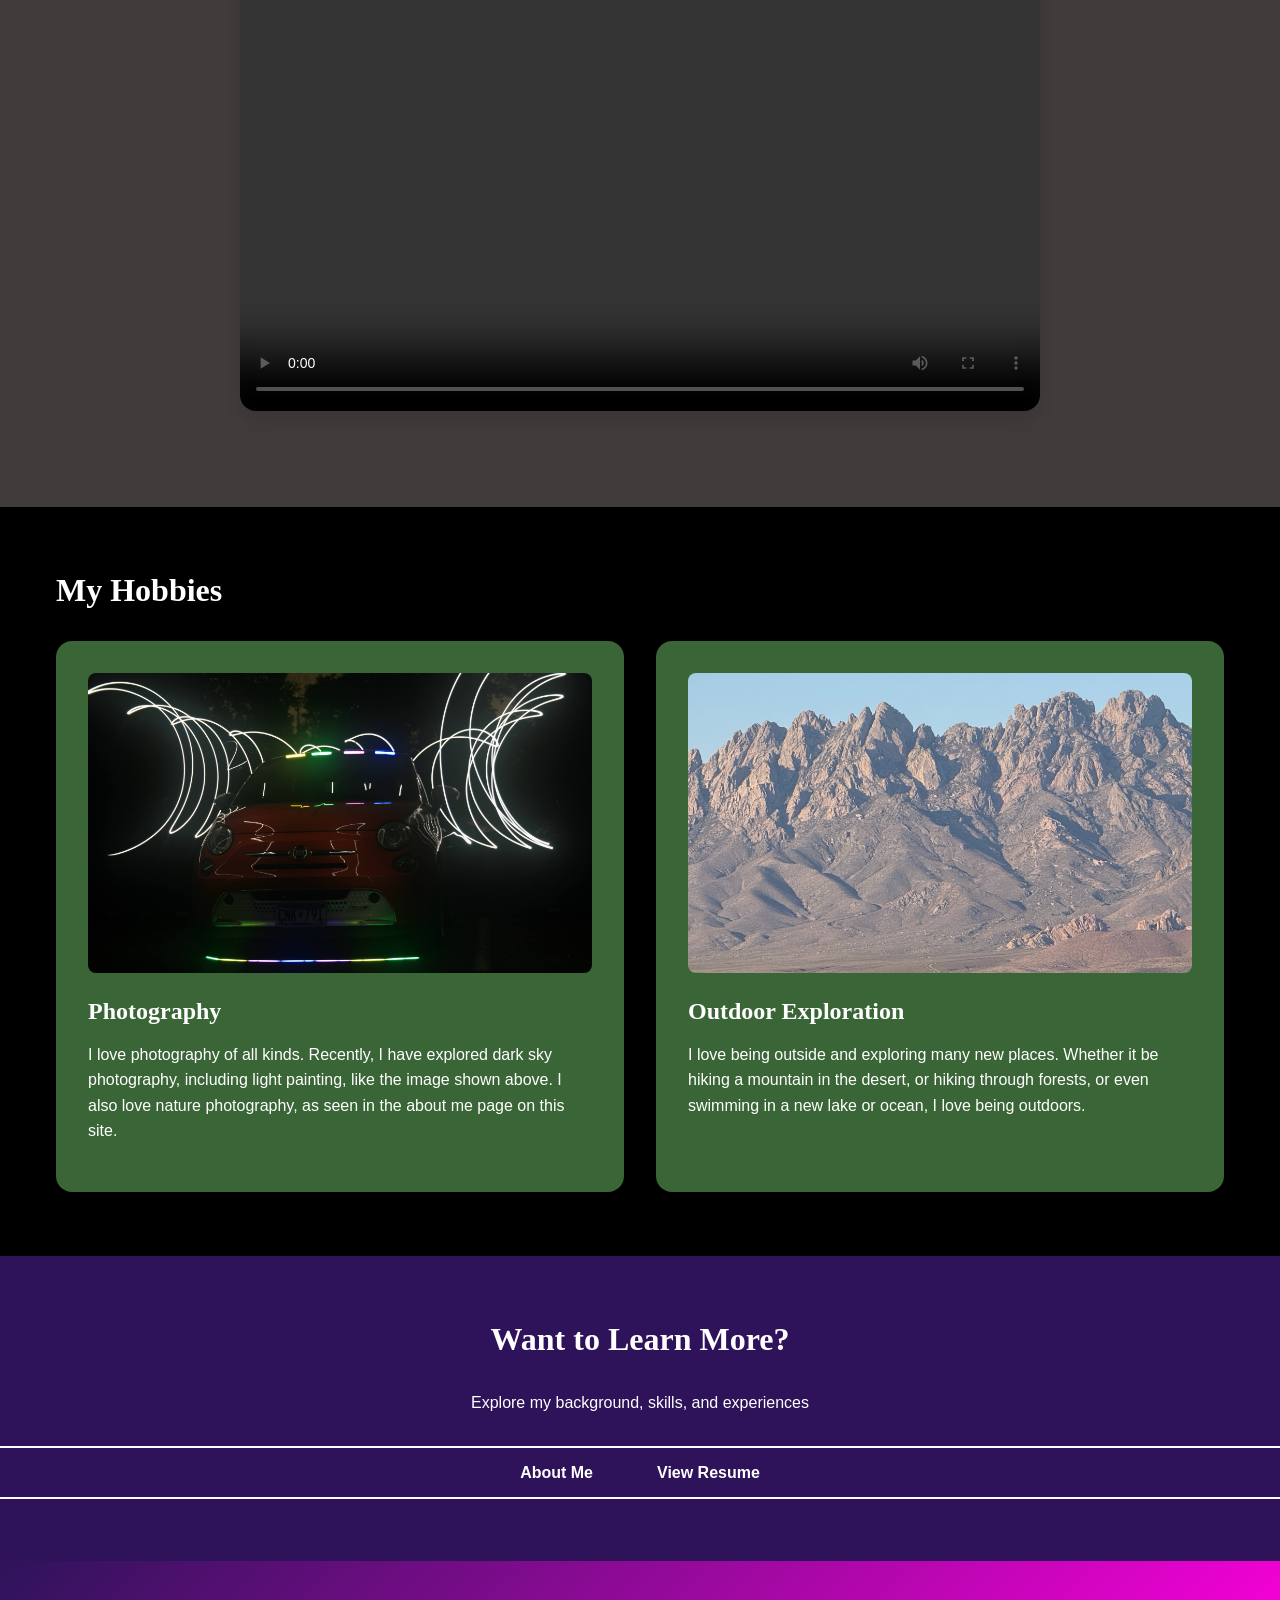
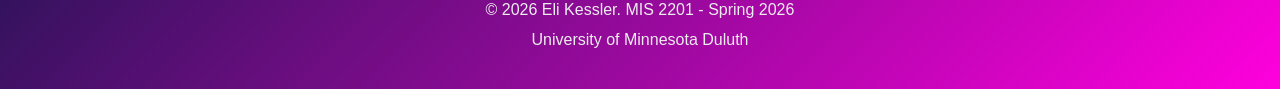
==== commit 9ff2ab12: "Update index.html" ====
--- a/index.html
+++ b/index.html
@@ -367,7 +367,7 @@
         <div class="cta">
             <h2>Want to Learn More?</h2>
             <p>Explore my background, skills, and experiences</p>
-            <div class="cta-buttons" < button style="outline: 2px solid var(--text-primary)";>>
+            <div class="cta-buttons" button style="outline: 2px solid var(--text-primary)";>
                  
                 <a href="about.html" class="btn btn-primary">About Me</a>
                 <a href="resume.html" class="btn btn-primary">View Resume</a>
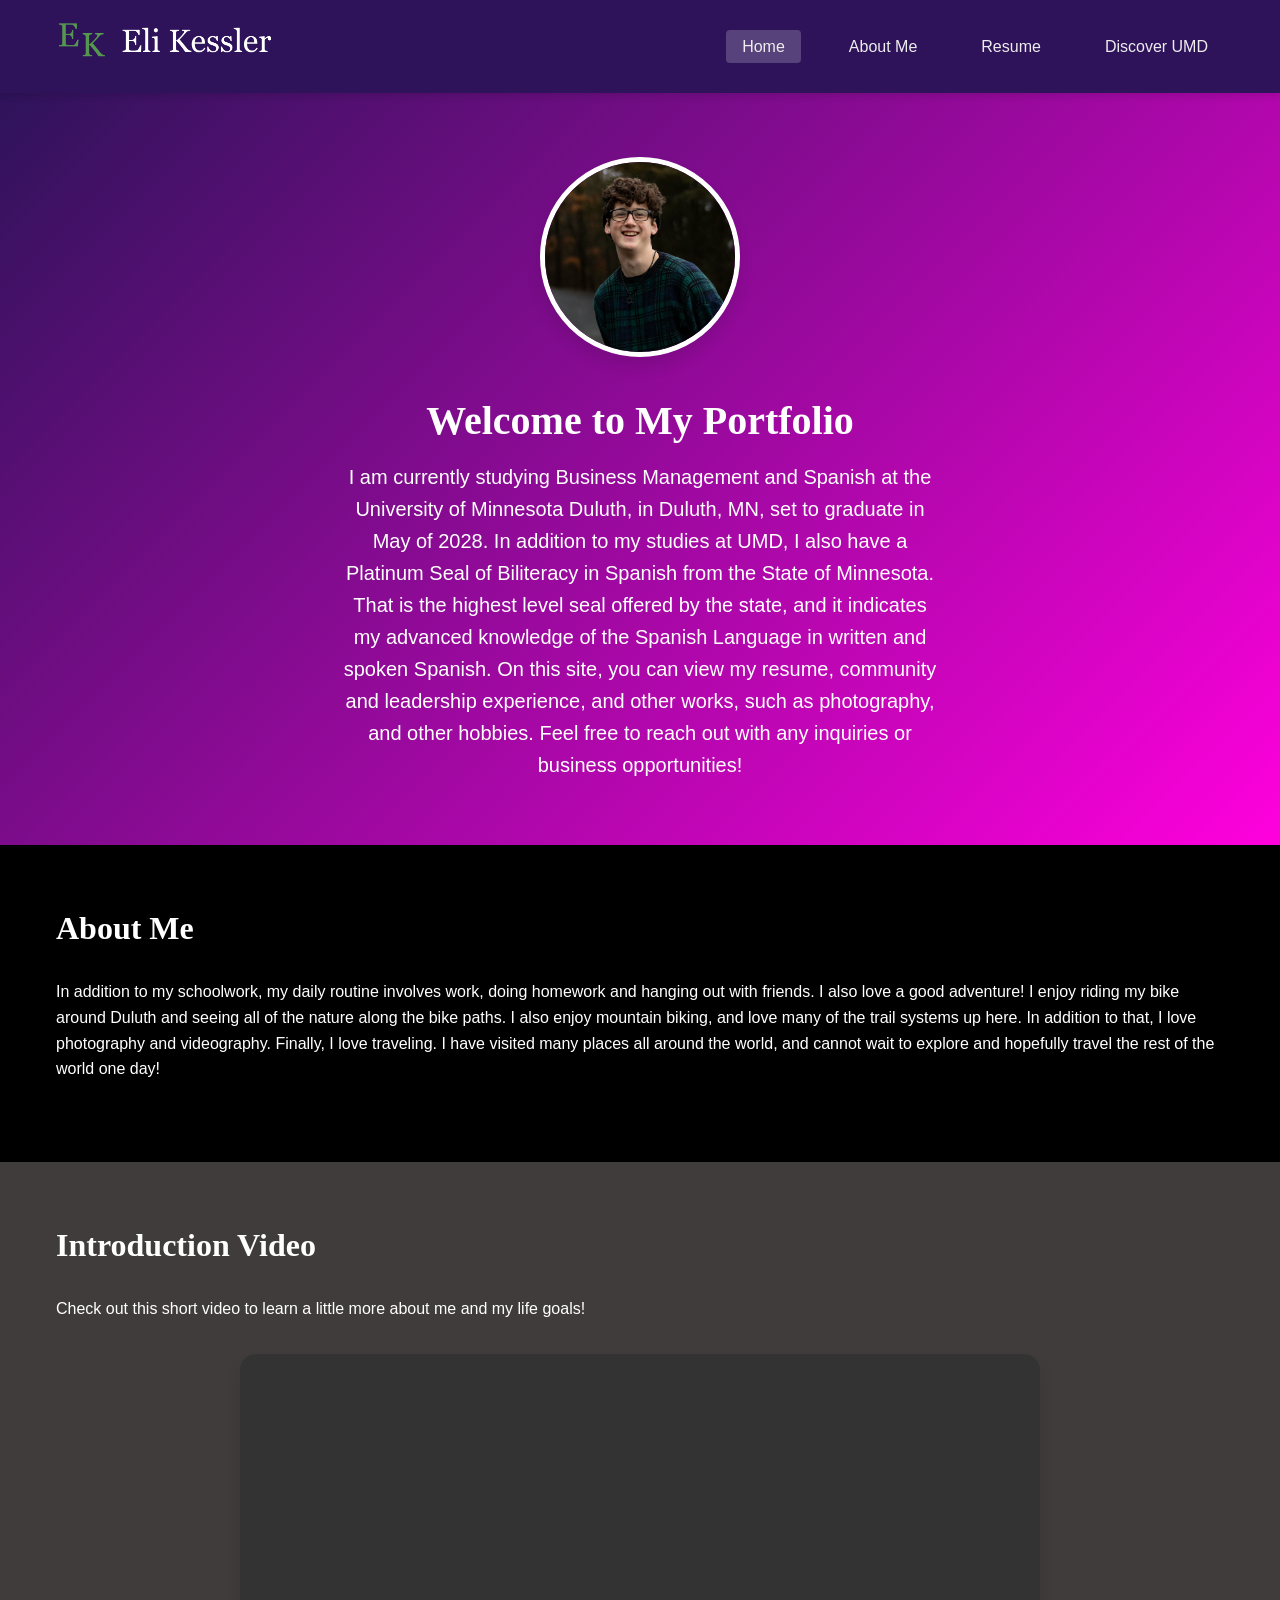
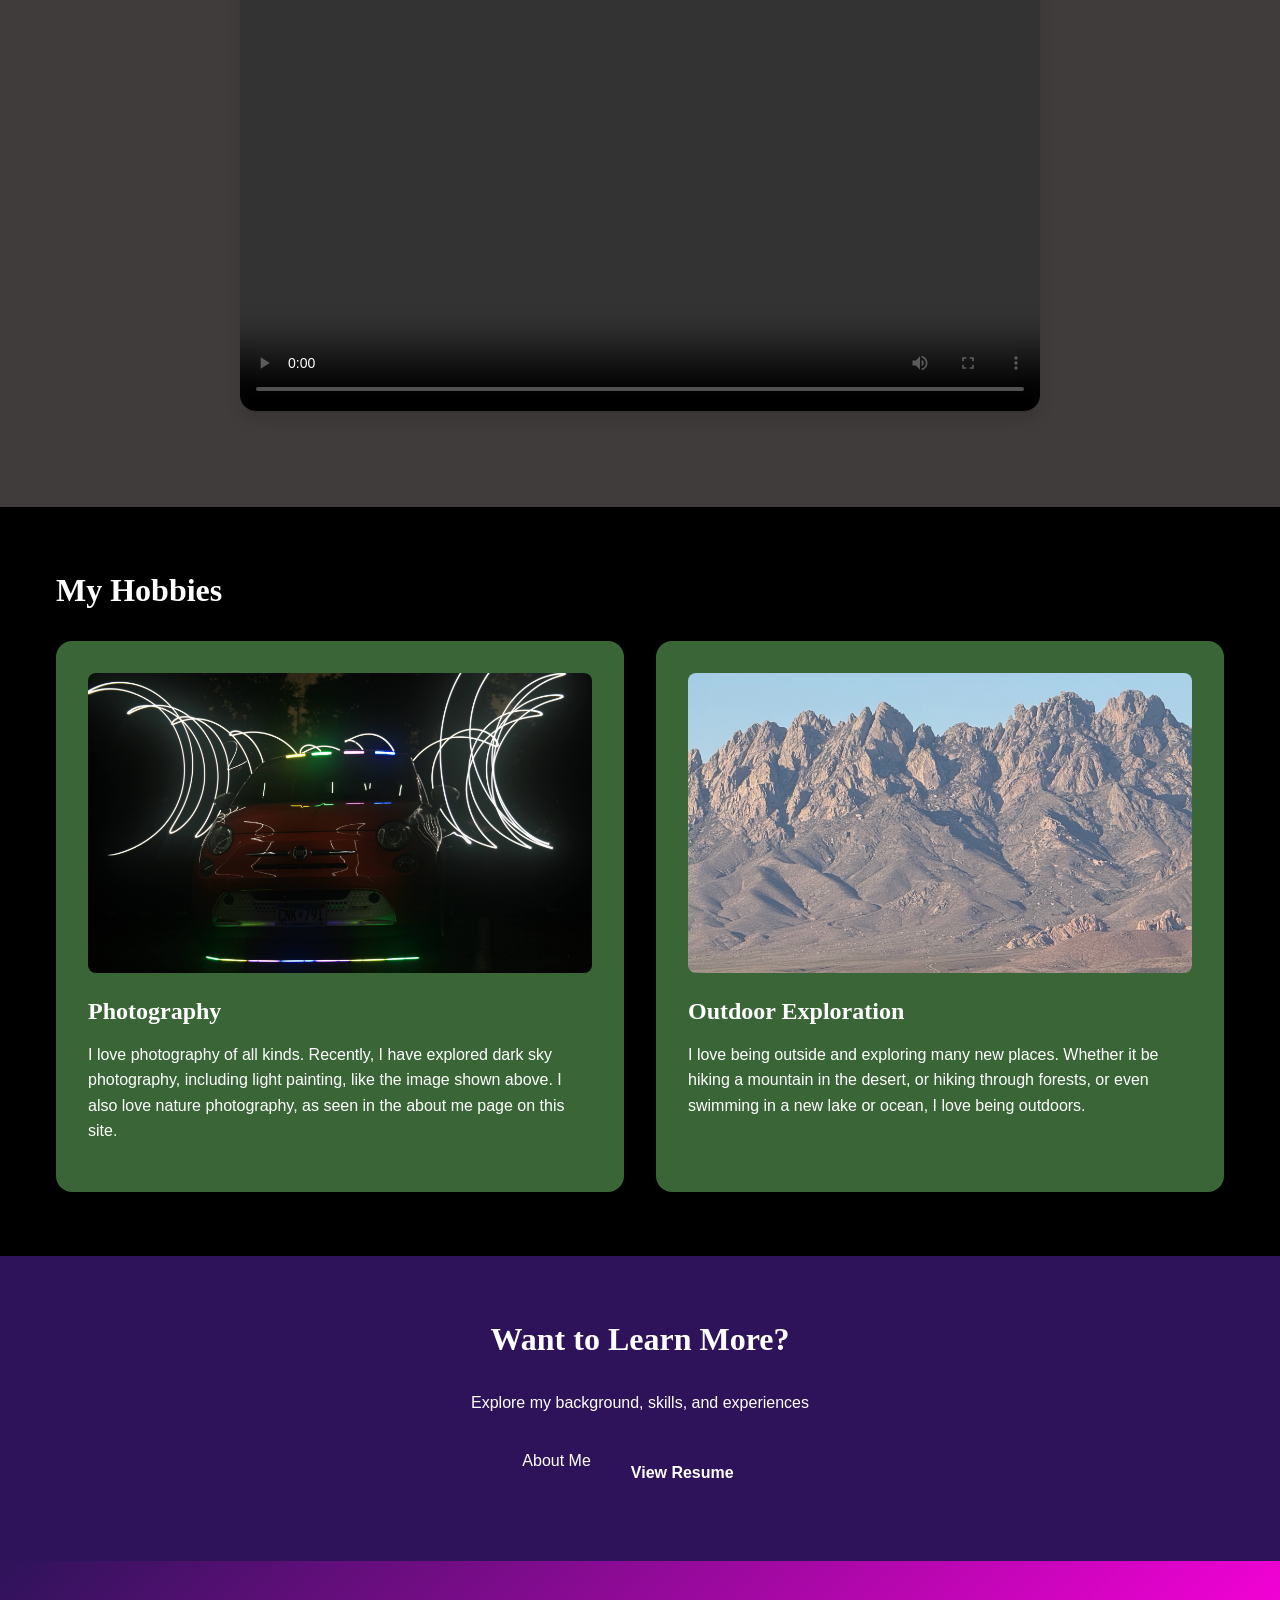
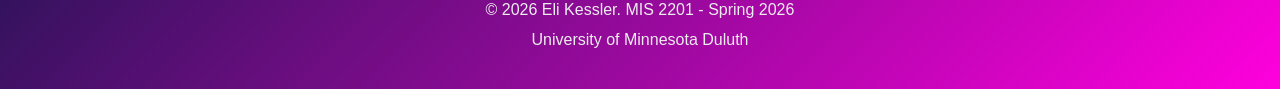
==== commit e60c613e: "Update index.html" ====
--- a/index.html
+++ b/index.html
@@ -367,7 +367,7 @@
         <div class="cta">
             <h2>Want to Learn More?</h2>
             <p>Explore my background, skills, and experiences</p>
-            <div class="cta-buttons" button style="outline: 2px solid var(--text-primary)";>
+            <div class="cta-buttons" 
                  
                 <a href="about.html" class="btn btn-primary">About Me</a>
                 <a href="resume.html" class="btn btn-primary">View Resume</a>
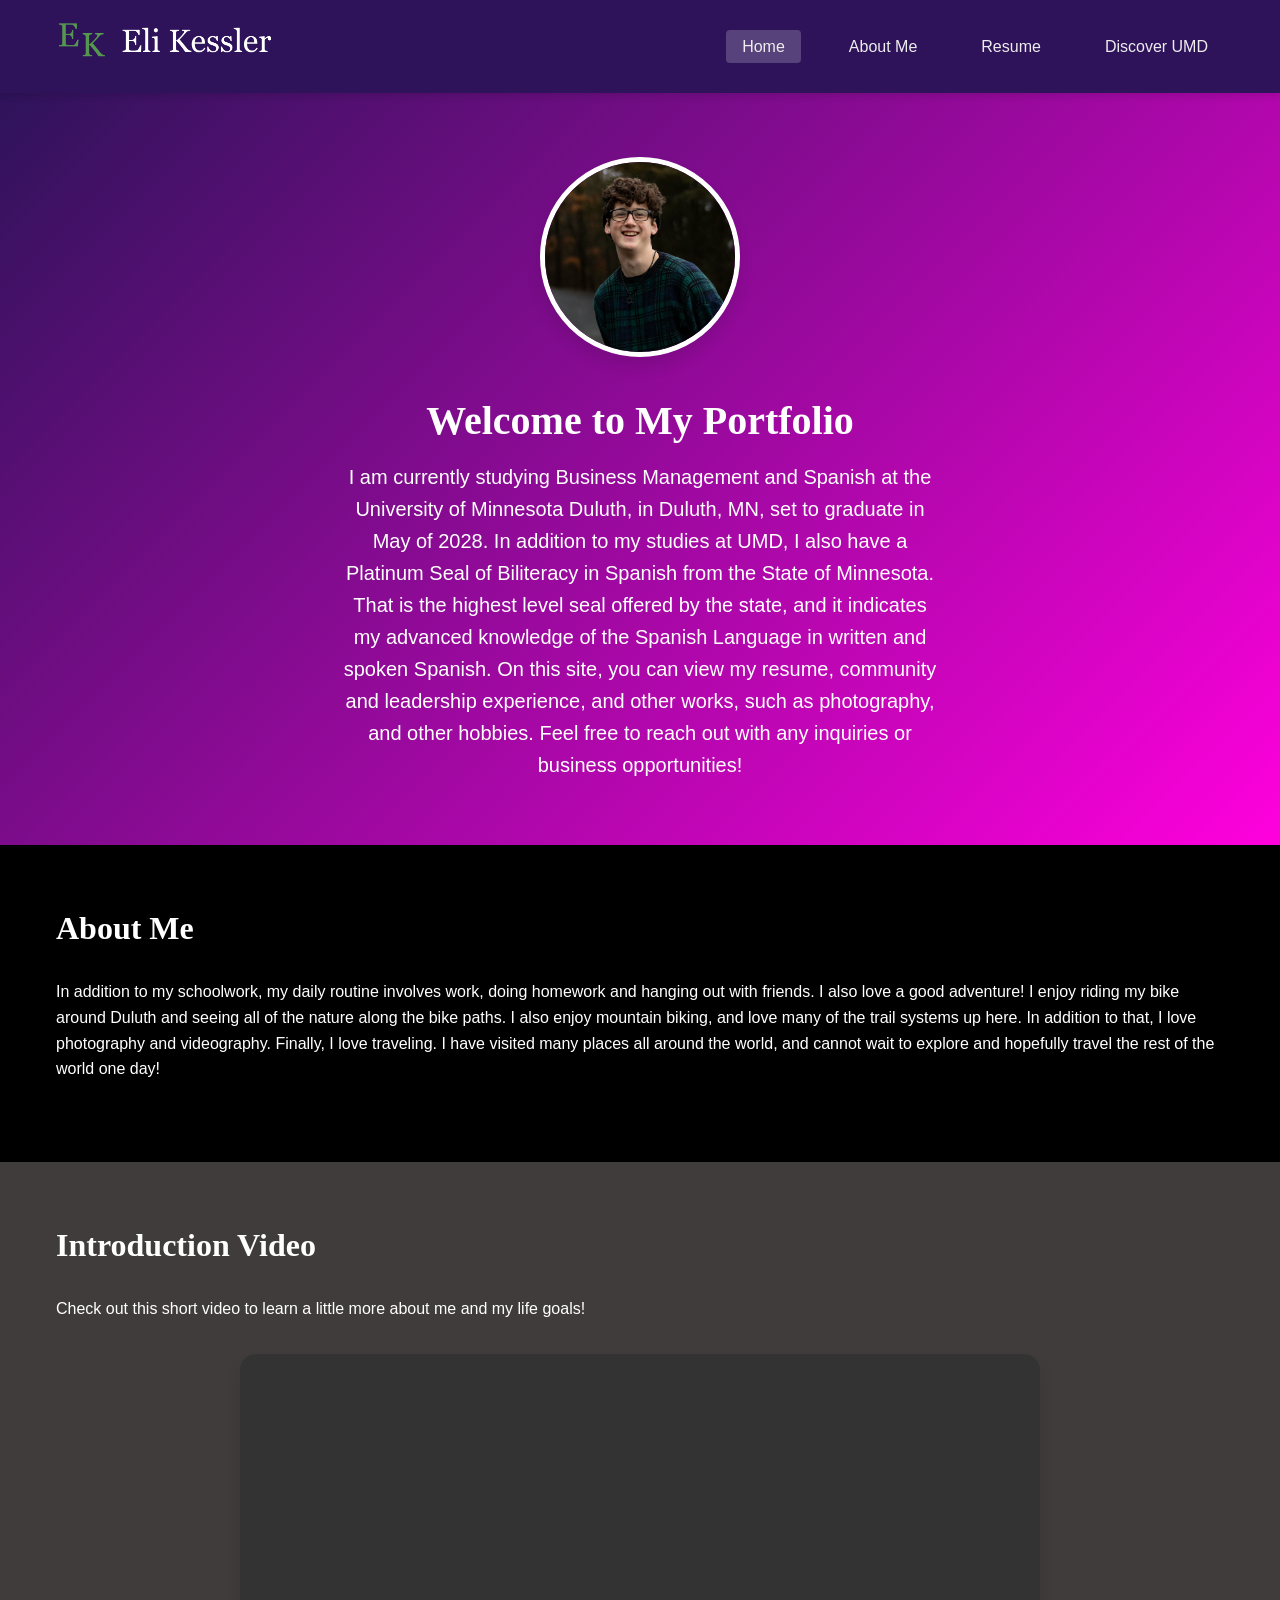
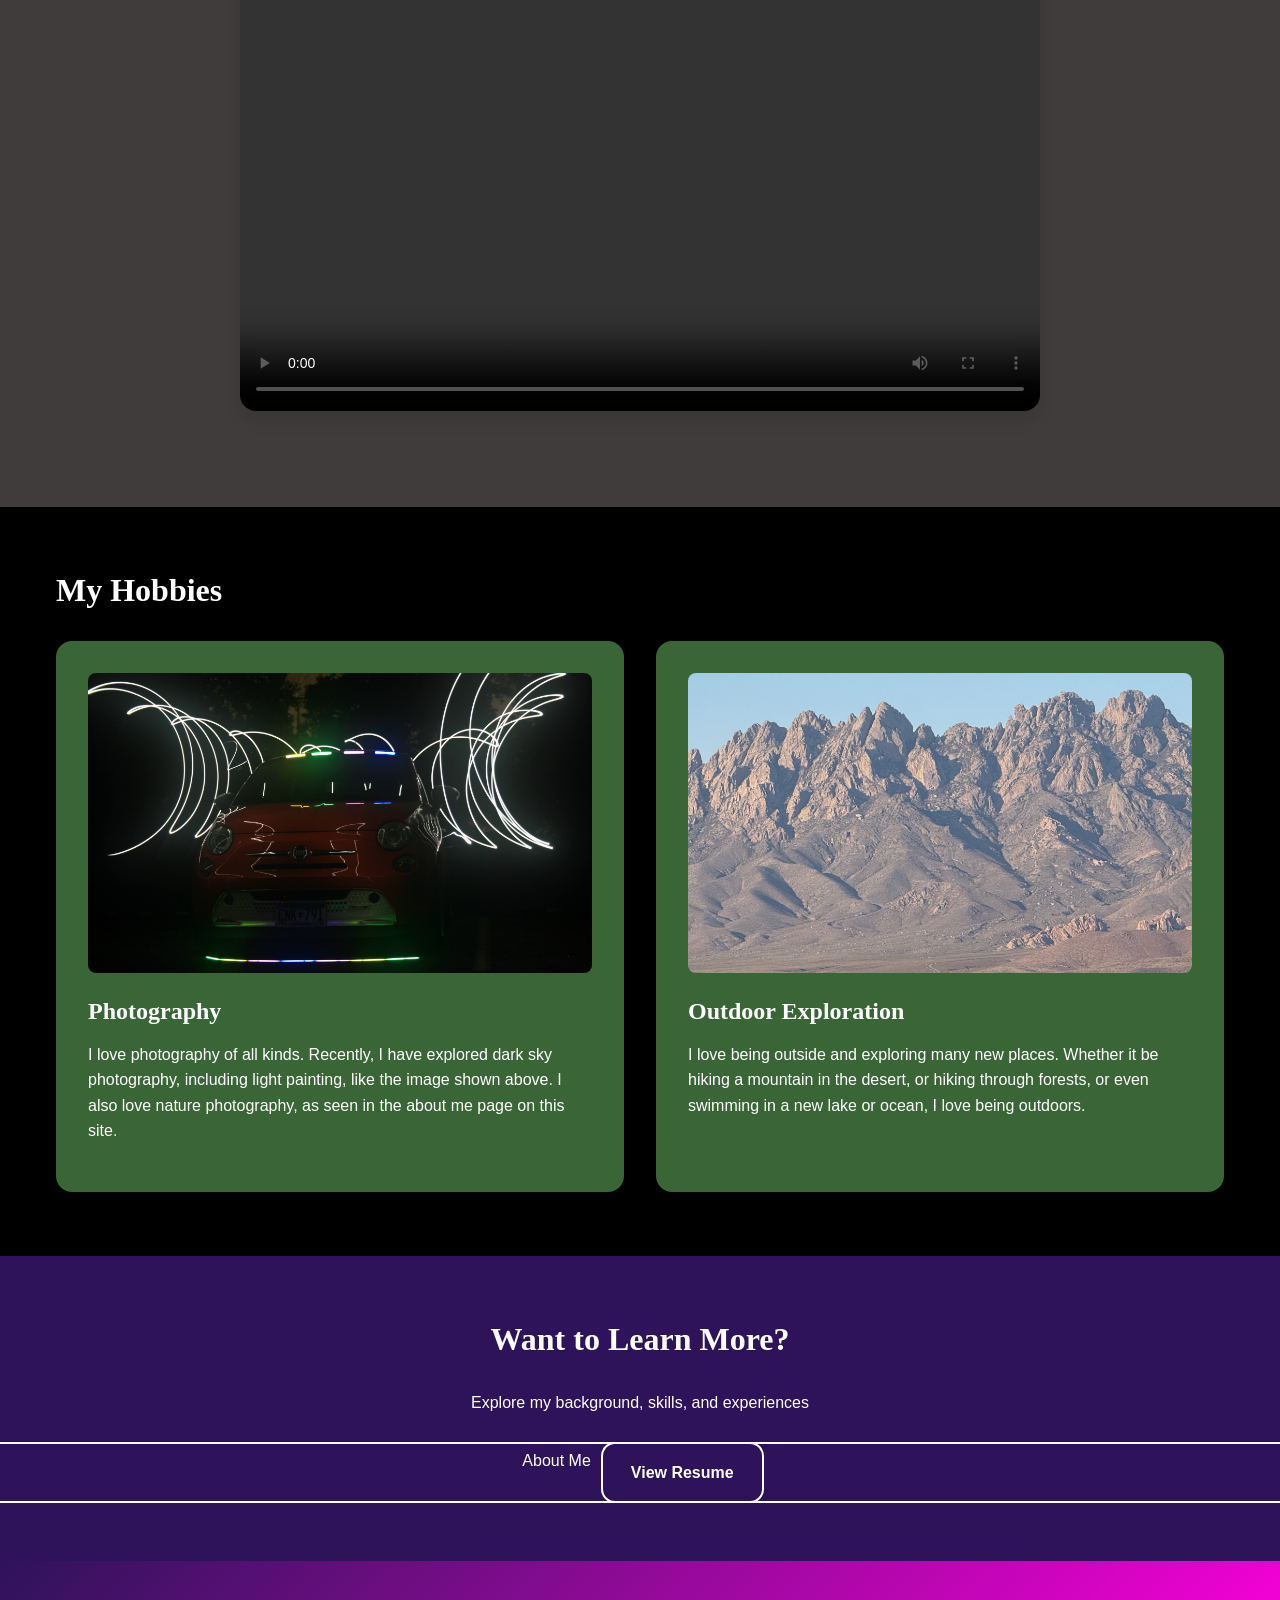
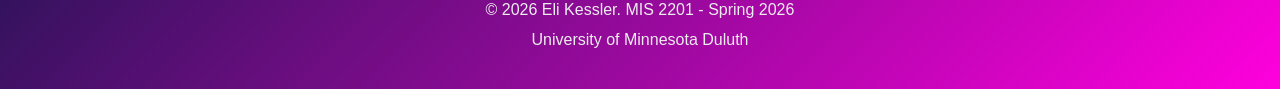
==== commit b2651083: "Update index.html" ====
--- a/index.html
+++ b/index.html
@@ -369,8 +369,8 @@
             <p>Explore my background, skills, and experiences</p>
             <div class="cta-buttons" 
                  
-                <a href="about.html" class="btn btn-primary">About Me</a>
-                <a href="resume.html" class="btn btn-primary">View Resume</a>
+                <a href="about.html" class="btn btn-primary" style="outline: 2px solid var(--text-primary); outline-offset: 4px;">About Me</a>
+                <a href="resume.html" class="btn btn-primary" style="outline: 2px solid var(--text-primary); outline-offset: 4px;">View Resume</a>
                  </button>
             </div>
             <!-- OPTIONAL: Customize these buttons or add more -->
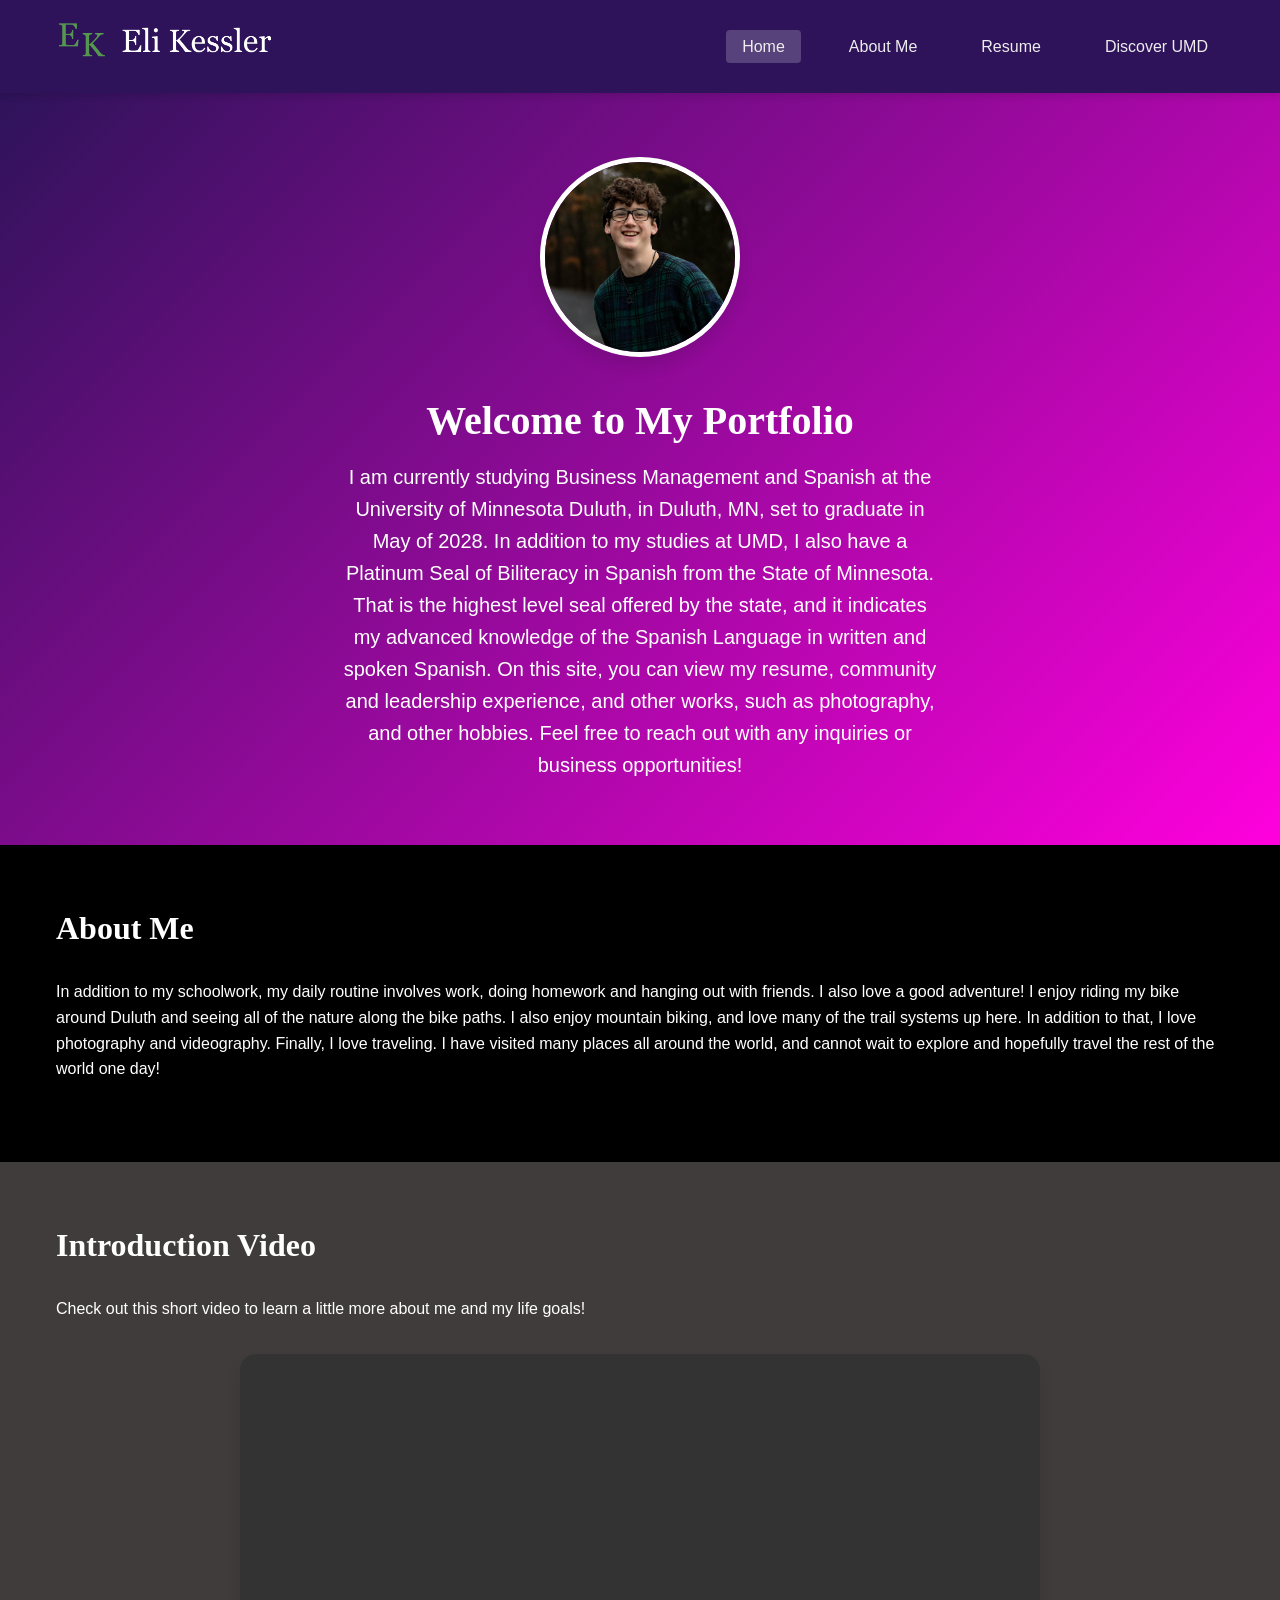
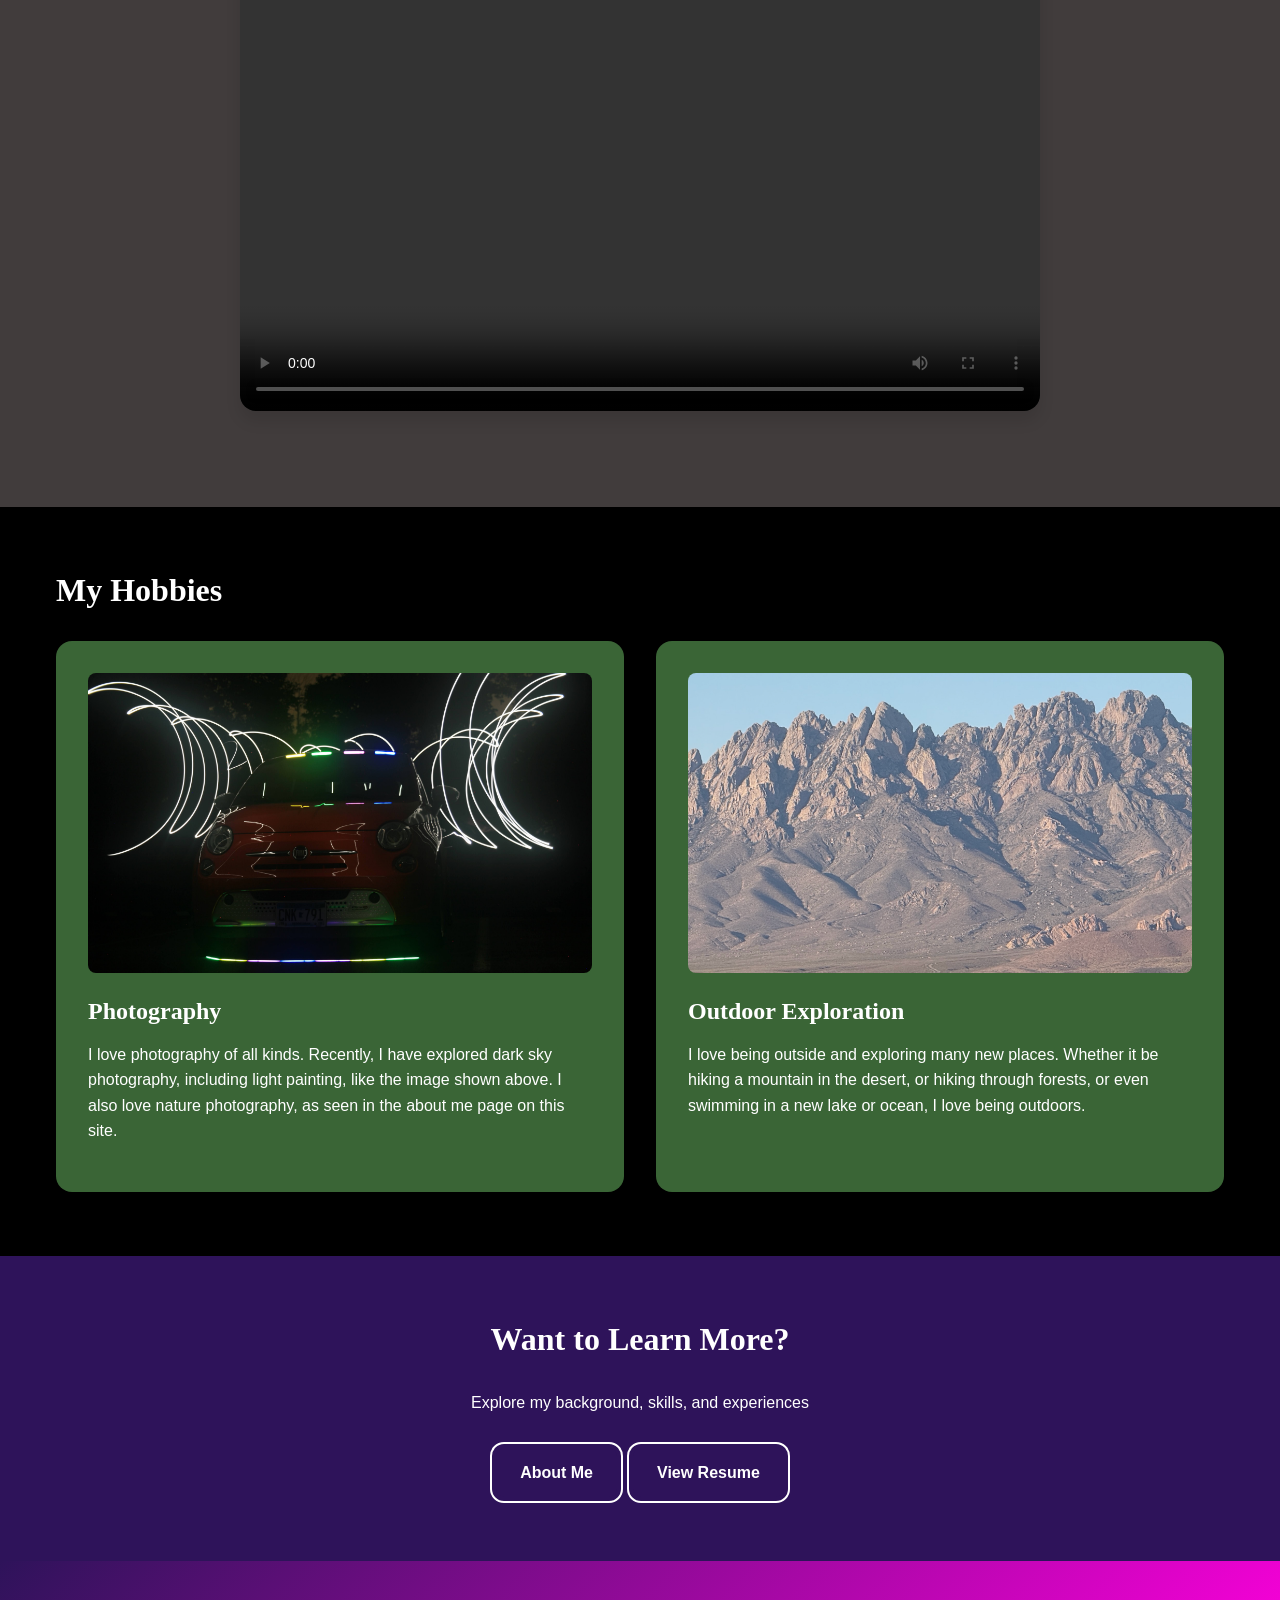
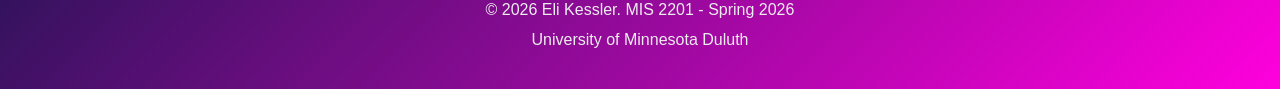
==== commit cd8ea889: "Update index.html" ====
--- a/index.html
+++ b/index.html
@@ -367,10 +367,10 @@
         <div class="cta">
             <h2>Want to Learn More?</h2>
             <p>Explore my background, skills, and experiences</p>
-            <div class="cta-buttons" 
+            <div class="cta-buttons"> 
                  
-                <a href="about.html" class="btn btn-primary" style="outline: 2px solid var(--text-primary); outline-offset: 4px;">About Me</a>
-                <a href="resume.html" class="btn btn-primary" style="outline: 2px solid var(--text-primary); outline-offset: 4px;">View Resume</a>
+                <a href="about.html" class="btn btn-primary" style="outline: 2px solid var(--text-primary); outline-offset: 4px;"> About Me</a>
+                <a href="resume.html" class="btn btn-primary" style="outline: 2px solid var(--text-primary); outline-offset: 4px;"> View Resume</a>
                  </button>
             </div>
             <!-- OPTIONAL: Customize these buttons or add more -->
--- a/css/style.css
+++ b/css/style.css
@@ -90,6 +90,14 @@
    TIP: Change the values below to customize your entire website's look!
 
 ==================================================================================*/
+/* HR break code*/
+
+hr {
+   border: none;
+   border-top: 2px solid var(--primary-color);
+   margin: 20px 0;
+}
+
 .header-logo {
     max-width: 200px; /* Adjust this number to make it bigger or smaller */
     height: auto;
